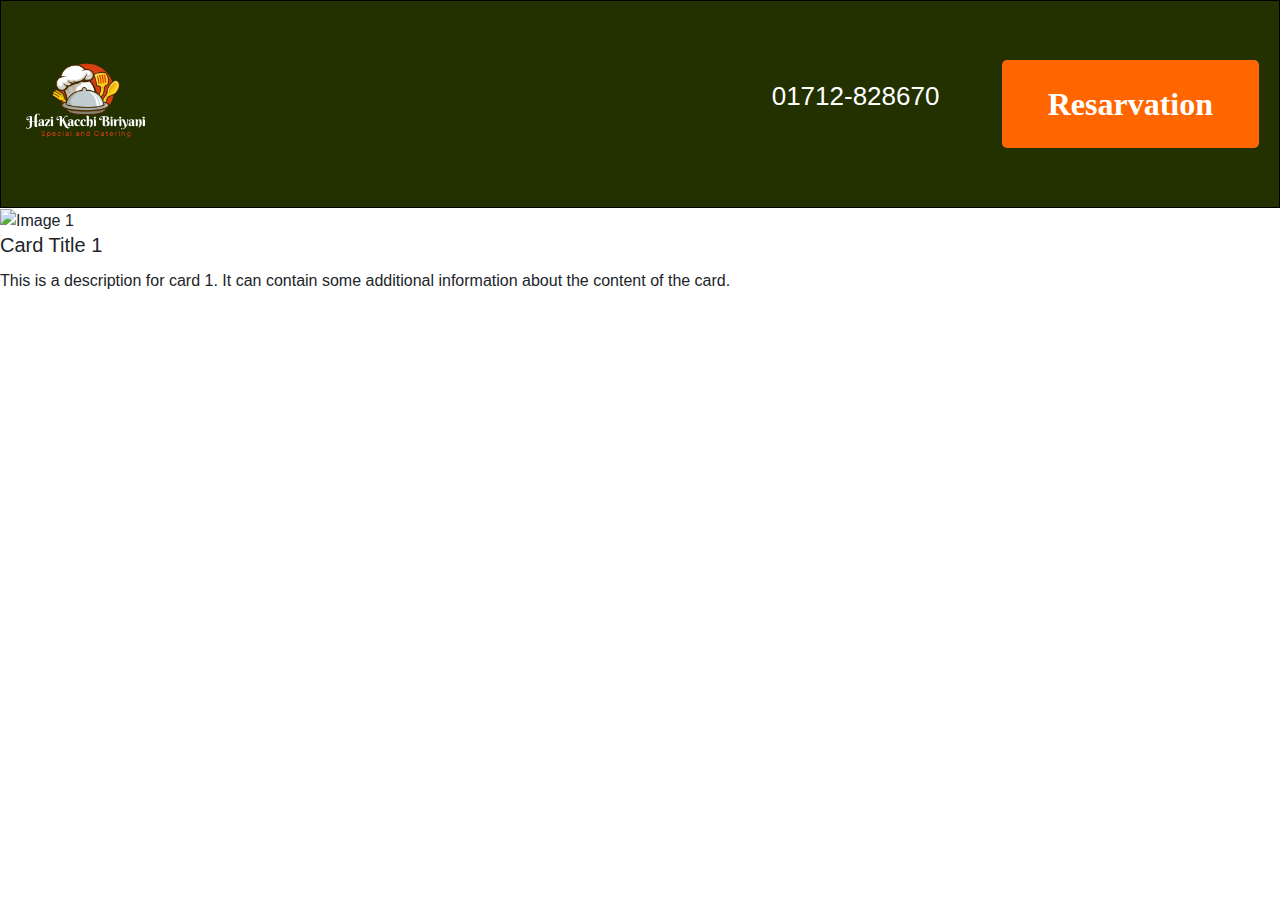
==== index.html @ b4b60cbc "1st push" ====
<!DOCTYPE html>
<html lang="en">
  <head>
    <meta charset="UTF-8" />
    <meta name="viewport" content="width=device-width, initial-scale=1.0" />
    <title>Hazi Kacchi Biriyani Special and Catering</title>
    <link rel="stylesheet" href="https://stackpath.bootstrapcdn.com/bootstrap/4.5.2/css/bootstrap.min.css">
    <link rel="stylesheet" href="/styles/style.css" />

  </head>
  <body>
    <header>
      <section class="navbar">
        <div class="logo">
          <img src="/image/Master Chef (1).png" height="150px" alt="" />
        </div>
        <div class="navbar-menu">
          <p>01712-828670</p>

          <div class="btn-primary">
            <a href="#">Resarvation</a>
          </div>
        </div>
      </section>
      <section class="main-header">
        <div class="photo-card">
            <img src="#" alt="Image 1">
            <div class="photo-card-body">
                <h5 class="card-title">Card Title 1</h5>
                <p class="card-text">This is a description for card 1. It can contain some additional information about the content of the card.</p>
            </div>
        </div>
      </section>
<!-- Header photo card -->
     
               
           


    </header>
    <main></main>
    <footer></footer>
 
 <!-- Bootstrap JS and dependencies (jQuery, Popper.js) -->
 <script src="https://code.jquery.com/jquery-3.5.1.slim.min.js"></script>
 <script src="https://cdn.jsdelivr.net/npm/@popperjs/core@2.9.3/dist/umd/popper.min.js"></script>
 <script src="https://stackpath.bootstrapcdn.com/bootstrap/4.5.2/js/bootstrap.min.js"></script>
</body>
</html>
---- styles/style.css ----
header{
    width: 100%;
   
    flex-shrink: 0; 
   
}

.navbar{
    display: flex;
    padding: 10px;
    align-items: center;
    justify-content: space-between;
    height: 208px;
    border: 1px solid var(--000000, #000);
    background: var(--233000, #233000);
}
.navbar-menu{
    display: flex;
    padding: 10px;
    align-items: center;
    justify-content: space-between;
}

.navbar-menu p{
    display: flex;
width: 230px;
height: 53px;
flex-direction: column;
justify-content: center;
flex-shrink: 0;
color: var(--FFFFFF, #FFF);


font-size: 26px;
font-style: normal;
font-weight: 400;
line-height: normal;
}

.btn-primary {
    background-color: #ff6600; /* Button background color */
    color: #fff; /* Button text color */
    padding: 20px 46px;
    text-decoration: none; /* Remove underline from the link */
    border-radius: 5px; /* Optional: Add rounded corners to the button */
}

.btn-primary a{
    color: var(--FFFFFF, #FFF);
font-feature-settings: 'clig' off, 'liga' off;

/* Heading 5 */
font-family: Rufina;
font-size: 32px;
font-style: normal;
font-weight: 700;
line-height: 48px; /* 150% */
text-decoration: none;
}
.btn-primary a:hover {
    background-color: #cc5500;

.main-header{
    border: 1px solid var(--000000, #000);
    background: var(--233000, #344600);
    height:2554px;
    width: 100%;
}

.main-header{

}

.photo-card{

}

.photo-card-body{
    
}
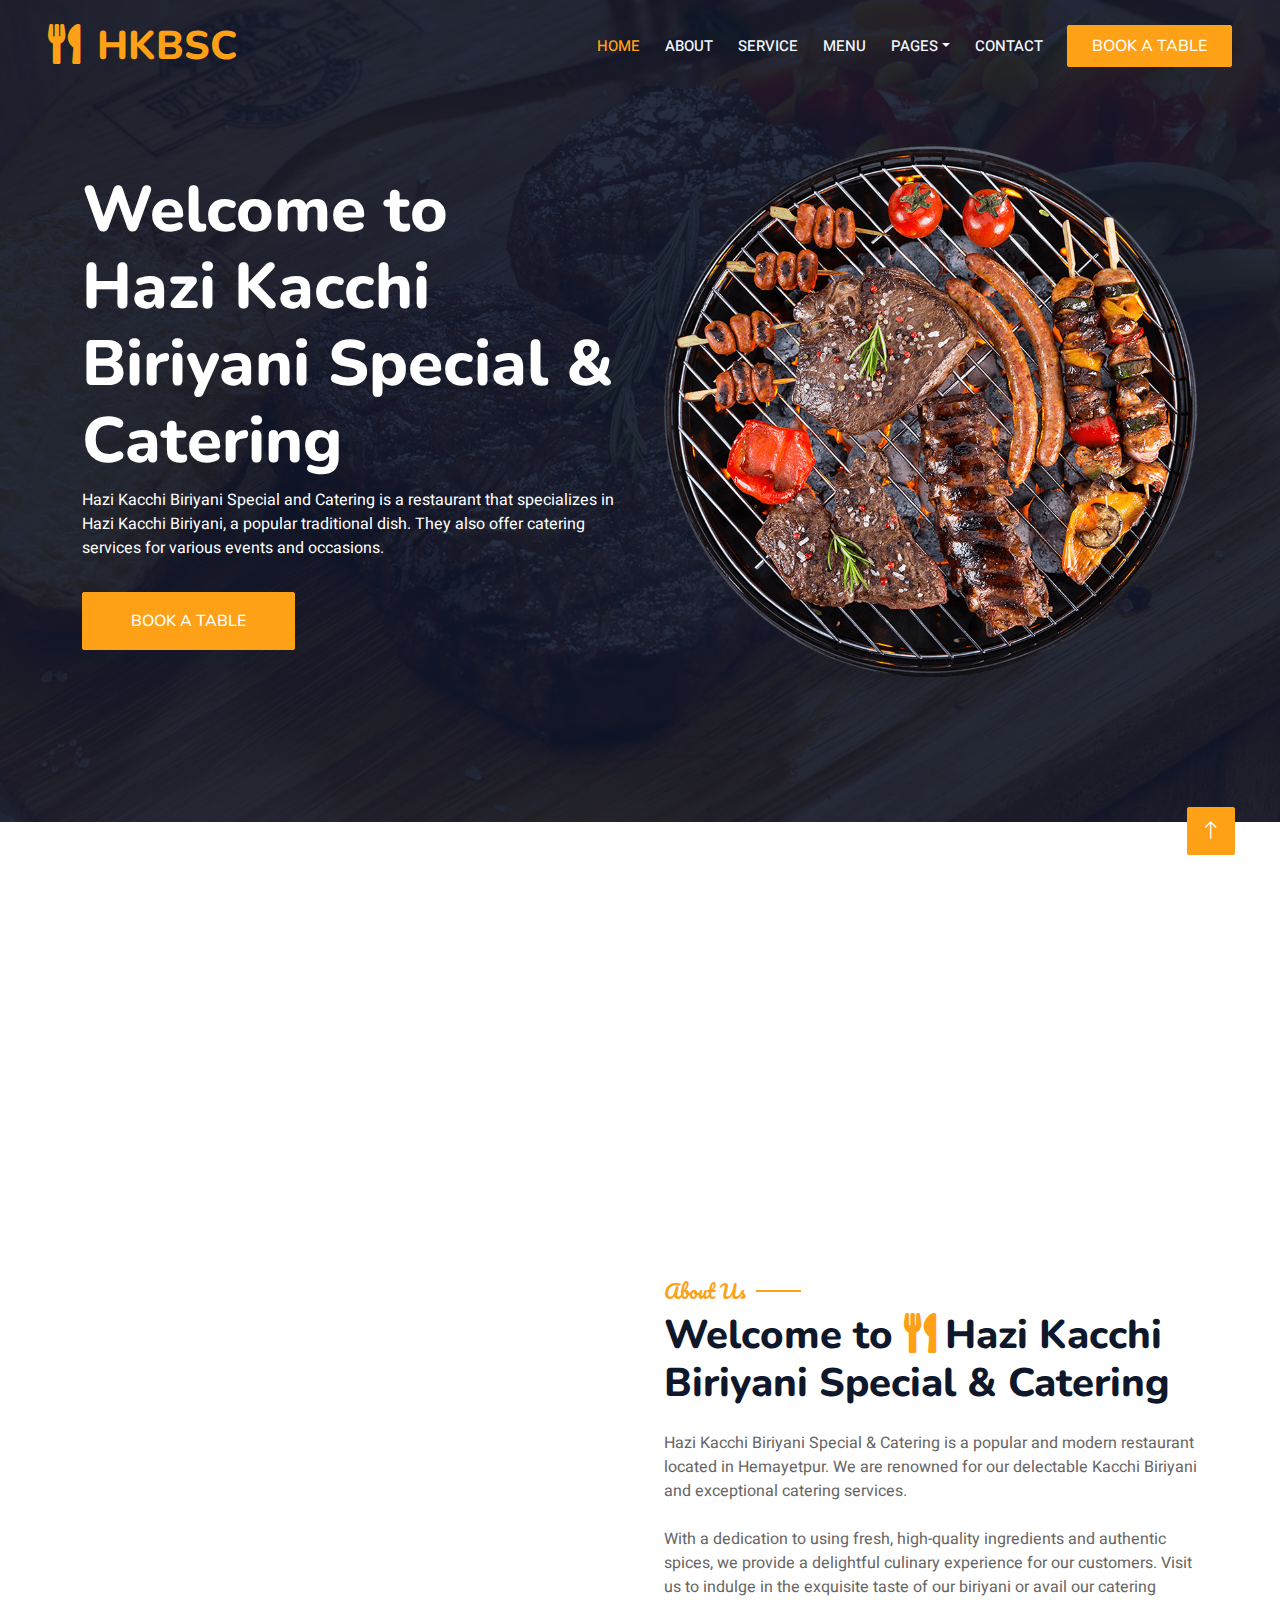
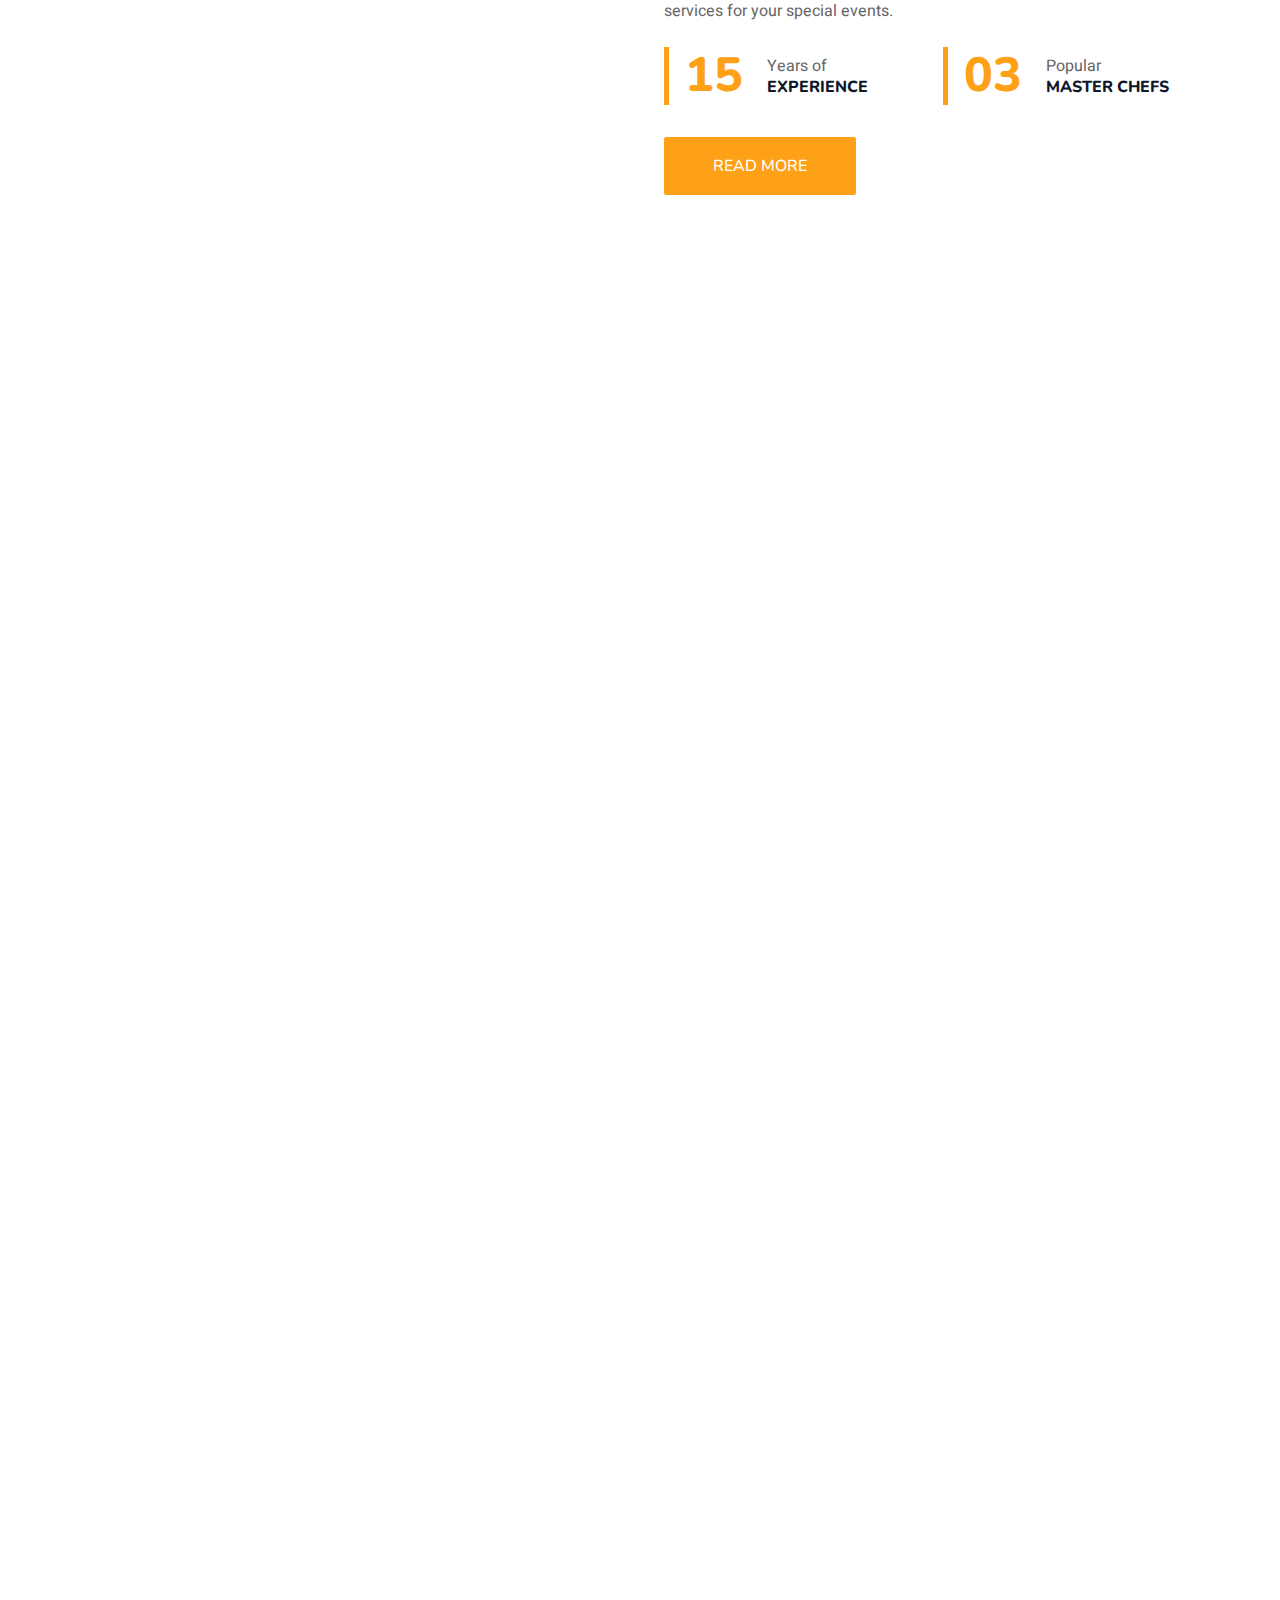
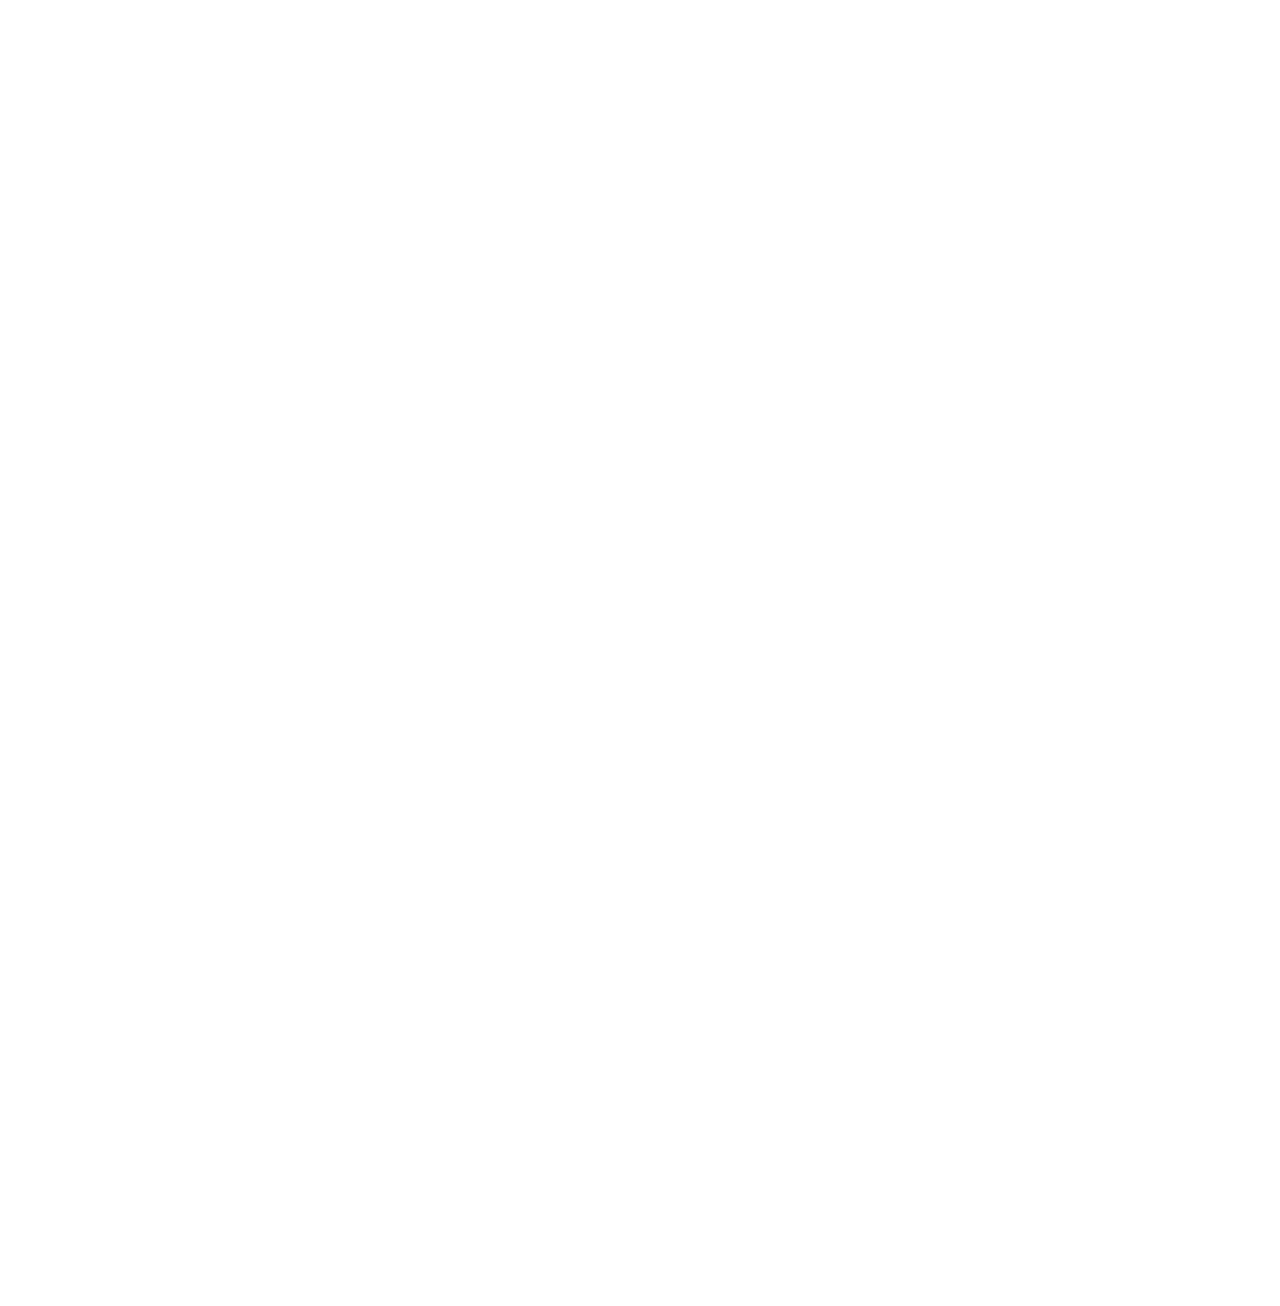
==== commit 3bac0a3a: "allchange" ====
--- a/index.html
+++ b/index.html
@@ -1,49 +1,631 @@
 <!DOCTYPE html>
 <html lang="en">
-  <head>
-    <meta charset="UTF-8" />
-    <meta name="viewport" content="width=device-width, initial-scale=1.0" />
-    <title>Hazi Kacchi Biriyani Special and Catering</title>
-    <link rel="stylesheet" href="https://stackpath.bootstrapcdn.com/bootstrap/4.5.2/css/bootstrap.min.css">
-    <link rel="stylesheet" href="/styles/style.css" />
-
-  </head>
-  <body>
-    <header>
-      <section class="navbar">
-        <div class="logo">
-          <img src="/image/Master Chef (1).png" height="150px" alt="" />
-        </div>
-        <div class="navbar-menu">
-          <p>01712-828670</p>
-
-          <div class="btn-primary">
-            <a href="#">Resarvation</a>
-          </div>
-        </div>
-      </section>
-      <section class="main-header">
-        <div class="photo-card">
-            <img src="#" alt="Image 1">
-            <div class="photo-card-body">
-                <h5 class="card-title">Card Title 1</h5>
-                <p class="card-text">This is a description for card 1. It can contain some additional information about the content of the card.</p>
-            </div>
-        </div>
-      </section>
-<!-- Header photo card -->
-     
-               
-           
-
-
-    </header>
-    <main></main>
-    <footer></footer>
- 
- <!-- Bootstrap JS and dependencies (jQuery, Popper.js) -->
- <script src="https://code.jquery.com/jquery-3.5.1.slim.min.js"></script>
- <script src="https://cdn.jsdelivr.net/npm/@popperjs/core@2.9.3/dist/umd/popper.min.js"></script>
- <script src="https://stackpath.bootstrapcdn.com/bootstrap/4.5.2/js/bootstrap.min.js"></script>
+
+<head>
+    <meta charset="utf-8">
+    <title>Hazi Kacchi Biriyani Special & Catering</title>
+    <meta content="width=device-width, initial-scale=1.0" name="viewport">
+    <meta content="" name="keywords">
+    <meta content="" name="description">
+
+    <!-- Favicon -->
+    <link href="/image/Master Chef.png" rel="icon">
+
+    <!-- Google Web Fonts -->
+    <link rel="preconnect" href="https://fonts.googleapis.com">
+    <link rel="preconnect" href="https://fonts.gstatic.com" crossorigin>
+    <link href="https://fonts.googleapis.com/css2?family=Heebo:wght@400;500;600&family=Nunito:wght@600;700;800&family=Pacifico&display=swap" rel="stylesheet">
+
+    <!-- Icon Font Stylesheet -->
+    <link href="https://cdnjs.cloudflare.com/ajax/libs/font-awesome/5.10.0/css/all.min.css" rel="stylesheet">
+    <link href="https://cdn.jsdelivr.net/npm/bootstrap-icons@1.4.1/font/bootstrap-icons.css" rel="stylesheet">
+
+    <!-- Libraries Stylesheet -->
+    <link href="lib/animate/animate.min.css" rel="stylesheet">
+    <link href="lib/owlcarousel/assets/owl.carousel.min.css" rel="stylesheet">
+    <link href="lib/tempusdominus/css/tempusdominus-bootstrap-4.min.css" rel="stylesheet" />
+
+    <!-- Customized Bootstrap Stylesheet -->
+    <link href="css/bootstrap.min.css" rel="stylesheet">
+
+    <!-- Template Stylesheet -->
+    <link href="css/style.css" rel="stylesheet">
+</head>
+
+<body>
+    <div class="container-xxl bg-white p-0">
+        <!-- Spinner Start -->
+        <div id="spinner" class="show bg-white position-fixed translate-middle w-100 vh-100 top-50 start-50 d-flex align-items-center justify-content-center">
+            <div class="spinner-border text-primary" style="width: 3rem; height: 3rem;" role="status">
+                <span class="sr-only">Loading...</span>
+            </div>
+        </div>
+        <!-- Spinner End -->
+
+
+        <!-- Navbar & Hero Start -->
+        <div class="container-xxl position-relative p-0">
+            <nav class="navbar navbar-expand-lg navbar-dark bg-dark px-4 px-lg-5 py-3 py-lg-0">
+                <a href="" class="navbar-brand p-0">
+                    <h1 class="text-primary m-0"><i class="fa fa-utensils me-3"></i>HKBSC</h1>
+                    <!-- <img src="img/logo.png" alt="Logo"> -->
+                </a>
+                <button class="navbar-toggler" type="button" data-bs-toggle="collapse" data-bs-target="#navbarCollapse">
+                    <span class="fa fa-bars"></span>
+                </button>
+                <div class="collapse navbar-collapse" id="navbarCollapse">
+                    <div class="navbar-nav ms-auto py-0 pe-4">
+                        <a href="index.html" class="nav-item nav-link active">Home</a>
+                        <a href="about.html" class="nav-item nav-link">About</a>
+                        <a href="service.html" class="nav-item nav-link">Service</a>
+                        <a href="menu.html" class="nav-item nav-link">Menu</a>
+                        <div class="nav-item dropdown">
+                            <a href="#" class="nav-link dropdown-toggle" data-bs-toggle="dropdown">Pages</a>
+                            <div class="dropdown-menu m-0">
+                                <a href="booking.html" class="dropdown-item">Booking</a>
+                                <a href="team.html" class="dropdown-item">Our Team</a>
+                                <a href="testimonial.html" class="dropdown-item">Testimonial</a>
+                            </div>
+                        </div>
+                        <a href="contact.html" class="nav-item nav-link">Contact</a>
+                    </div>
+                    <a href="" class="btn btn-primary py-2 px-4">Book A Table</a>
+                </div>
+            </nav>
+
+            <div class="container-xxl py-5 bg-dark hero-header mb-5">
+                <div class="container my-5 py-5">
+                    <div class="row align-items-center g-5">
+                        <div class="col-lg-6 text-center text-lg-start">
+                            <h1 class="display-3 text-white animated slideInLeft">Welcome to<br>Hazi Kacchi Biriyani Special & Catering</h1>
+                            <p class="text-white animated slideInLeft mb-4 pb-2">Hazi Kacchi Biriyani Special and Catering is a restaurant that specializes in Hazi Kacchi Biriyani, a popular traditional dish. They also offer catering services for various events and occasions.</p>
+                            <a href="" class="btn btn-primary py-sm-3 px-sm-5 me-3 animated slideInLeft">Book A Table</a>
+                        </div>
+                        <div class="col-lg-6 text-center text-lg-end overflow-hidden">
+                            <img class="img-fluid" src="img/hero.png" alt="">
+                        </div>
+                    </div>
+                </div>
+            </div>
+        </div>
+        <!-- Navbar & Hero End -->
+
+
+        <!-- Service Start -->
+        <div class="container-xxl py-5">
+            <div class="container">
+                <div class="row g-4">
+                    <div class="col-lg-3 col-sm-6 wow fadeInUp" data-wow-delay="0.1s">
+                        <div class="service-item rounded pt-3">
+                            <div class="p-4">
+                                <i class="fa fa-3x fa-user-tie text-primary mb-4"></i>
+                                <h5>Master Chefs</h5>
+                                <p>Diam elitr kasd sed at elitr sed ipsum justo dolor sed clita amet diam</p>
+                            </div>
+                        </div>
+                    </div>
+                    <div class="col-lg-3 col-sm-6 wow fadeInUp" data-wow-delay="0.3s">
+                        <div class="service-item rounded pt-3">
+                            <div class="p-4">
+                                <i class="fa fa-3x fa-utensils text-primary mb-4"></i>
+                                <h5>Quality Food</h5>
+                                <p>Diam elitr kasd sed at elitr sed ipsum justo dolor sed clita amet diam</p>
+                            </div>
+                        </div>
+                    </div>
+                    <div class="col-lg-3 col-sm-6 wow fadeInUp" data-wow-delay="0.5s">
+                        <div class="service-item rounded pt-3">
+                            <div class="p-4">
+                                <i class="fa fa-3x fa-cart-plus text-primary mb-4"></i>
+                                <h5>Online Order</h5>
+                                <p>Diam elitr kasd sed at elitr sed ipsum justo dolor sed clita amet diam</p>
+                            </div>
+                        </div>
+                    </div>
+                    <div class="col-lg-3 col-sm-6 wow fadeInUp" data-wow-delay="0.7s">
+                        <div class="service-item rounded pt-3">
+                            <div class="p-4">
+                                <i class="fa fa-3x fa-headset text-primary mb-4"></i>
+                                <h5>24/7 Service</h5>
+                                <p>Diam elitr kasd sed at elitr sed ipsum justo dolor sed clita amet diam</p>
+                            </div>
+                        </div>
+                    </div>
+                </div>
+            </div>
+        </div>
+        <!-- Service End -->
+
+
+        <!-- About Start -->
+        <div class="container-xxl py-5">
+            <div class="container">
+                <div class="row g-5 align-items-center">
+                    <div class="col-lg-6">
+                        <div class="row g-3">
+                            <div class="col-6 text-start">
+                                <img class="img-fluid rounded w-100 wow zoomIn" data-wow-delay="0.1s" src="img/about-1.jpg">
+                            </div>
+                            <div class="col-6 text-start">
+                                <img class="img-fluid rounded w-75 wow zoomIn" data-wow-delay="0.3s" src="img/about-2.jpg" style="margin-top: 25%;">
+                            </div>
+                            <div class="col-6 text-end">
+                                <img class="img-fluid rounded w-75 wow zoomIn" data-wow-delay="0.5s" src="img/about-3.jpg">
+                            </div>
+                            <div class="col-6 text-end">
+                                <img class="img-fluid rounded w-100 wow zoomIn" data-wow-delay="0.7s" src="img/about-4.jpg">
+                            </div>
+                        </div>
+                    </div>
+                    <div class="col-lg-6">
+                        <h5 class="section-title ff-secondary text-start text-primary fw-normal">About Us</h5>
+                        <h1 class="mb-4">Welcome to <i class="fa fa-utensils text-primary me-2"></i>Hazi Kacchi Biriyani Special & Catering</h1>
+                        <p class="mb-4">Hazi Kacchi Biriyani Special & Catering is a popular and modern restaurant located in Hemayetpur. We are renowned for our delectable Kacchi Biriyani and exceptional catering services. </p>
+                        <p class="mb-4">With a dedication to using fresh, high-quality ingredients and authentic spices, we provide a delightful culinary experience for our customers. Visit us to indulge in the exquisite taste of our biriyani or avail our catering services for your special events.</p>
+                        <div class="row g-4 mb-4">
+                            <div class="col-sm-6">
+                                <div class="d-flex align-items-center border-start border-5 border-primary px-3">
+                                    <h1 class="flex-shrink-0 display-5 text-primary mb-0" data-toggle="counter-up">15</h1>
+                                    <div class="ps-4">
+                                        <p class="mb-0">Years of</p>
+                                        <h6 class="text-uppercase mb-0">Experience</h6>
+                                    </div>
+                                </div>
+                            </div>
+                            <div class="col-sm-6">
+                                <div class="d-flex align-items-center border-start border-5 border-primary px-3">
+                                    <h1 class="flex-shrink-0 display-5 text-primary mb-0" data-toggle="counter-up">03</h1>
+                                    <div class="ps-4">
+                                        <p class="mb-0">Popular</p>
+                                        <h6 class="text-uppercase mb-0">Master Chefs</h6>
+                                    </div>
+                                </div>
+                            </div>
+                        </div>
+                        <a class="btn btn-primary py-3 px-5 mt-2" href="">Read More</a>
+                    </div>
+                </div>
+            </div>
+        </div>
+        <!-- About End -->
+
+
+        <!-- Menu Start -->
+        <div class="container-xxl py-5">
+            <div class="container">
+                <div class="text-center wow fadeInUp" data-wow-delay="0.1s">
+                    <h5 class="section-title ff-secondary text-center text-primary fw-normal">Food Menu</h5>
+                    <h1 class="mb-5">Most Popular Items</h1>
+                </div>
+                <div class="tab-class text-center wow fadeInUp" data-wow-delay="0.1s">
+                    <ul class="nav nav-pills d-inline-flex justify-content-center border-bottom mb-5">
+                        <li class="nav-item">
+                            <a class="d-flex align-items-center text-start mx-3 ms-0 pb-3 active" data-bs-toggle="pill" href="#tab-1">
+                                <i class="fa fa-coffee fa-2x text-primary"></i>
+                                <div class="ps-3">
+                                    <small class="text-body">Specia</small>
+                                    <h6 class="mt-n1 mb-0">Rice Item</h6>
+                                </div>
+                            </a>
+                        </li>
+                        <li class="nav-item">
+                            <a class="d-flex align-items-center text-start mx-3 pb-3" data-bs-toggle="pill" href="#tab-2">
+                                <i class="fa fa-hamburger fa-2x text-primary"></i>
+                                <div class="ps-3">
+                                    <small class="text-body">Special</small>
+                                    <h6 class="mt-n1 mb-0">Beverage</h6>
+                                </div>
+                            </a>
+                        </li>
+                        <li class="nav-item">
+                            <a class="d-flex align-items-center text-start mx-3 me-0 pb-3" data-bs-toggle="pill" href="#tab-3">
+                                <i class="fa fa-utensils fa-2x text-primary"></i>
+                                <div class="ps-3">
+                                    <small class="text-body">Lovely</small>
+                                    <h6 class="mt-n1 mb-0">Dinner</h6>
+                                </div>
+                            </a>
+                        </li>
+                    </ul>
+                    <div class="tab-content">
+                        <div id="tab-1" class="tab-pane fade show p-0 active">
+                            <div class="row g-4">
+                                <div class="col-lg-6">
+                                    <div class="d-flex align-items-center">
+                                        <img class="flex-shrink-0 img-fluid rounded" src="img/menu-1.jpg" alt="" style="width: 80px;">
+                                        <div class="w-100 d-flex flex-column text-start ps-4">
+                                            <h5 class="d-flex justify-content-between border-bottom pb-2">
+                                                <span>Mutton Kacchi</span>
+                                                <span class="text-primary">190 tk</span>
+                                            </h5>
+                                            <small class="fst-italic">Served with 1 pc mutton</small>
+                                        </div>
+                                    </div>
+                                </div>
+                                <div class="col-lg-6">
+                                    <div class="d-flex align-items-center">
+                                        <img class="flex-shrink-0 img-fluid rounded" src="img/menu-2.jpg" alt="" style="width: 80px;">
+                                        <div class="w-100 d-flex flex-column text-start ps-4">
+                                            <h5 class="d-flex justify-content-between border-bottom pb-2">
+                                                <span>Beef Tehari</span>
+                                                <span class="text-primary">220 tk</span>
+                                            </h5>
+                                            <small class="fst-italic">Prepared with mustard oil</small>
+                                        </div>
+                                    </div>
+                                </div>
+                                <div class="col-lg-6">
+                                    <div class="d-flex align-items-center">
+                                        <img class="flex-shrink-0 img-fluid rounded" src="img/menu-3.jpg" alt="" style="width: 80px;">
+                                        <div class="w-100 d-flex flex-column text-start ps-4">
+                                            <h5 class="d-flex justify-content-between border-bottom pb-2">
+                                                <span>Beef Kacchi</span>
+                                                <span class="text-primary"> 170 tk</span>
+                                            </h5>
+                                            <small class="fst-italic">Served with egg & salad</small>
+                                        </div>
+                                    </div>
+                                </div>
+                                <div class="col-lg-6">
+                                    <div class="d-flex align-items-center">
+                                        <img class="flex-shrink-0 img-fluid rounded" src="img/menu-4.jpg" alt="" style="width: 80px;">
+                                        <div class="w-100 d-flex flex-column text-start ps-4">
+                                            <h5 class="d-flex justify-content-between border-bottom pb-2">
+                                                <span>Morog Polao</span>
+                                                <span class="text-primary">170 tk</span>
+                                            </h5>
+                                            <small class="fst-italic">1:1 served with an egg</small>
+                                        </div>
+                                    </div>
+                                </div>
+                                
+                               
+                                
+                            </div>
+                        </div>
+                        <div id="tab-2" class="tab-pane fade show p-0">
+                            <div class="row g-4">
+                                <div class="col-lg-6">
+                                    <div class="d-flex align-items-center">
+                                        <img class="flex-shrink-0 img-fluid rounded" src="img/menu-1.jpg" alt="" style="width: 80px;">
+                                        <div class="w-100 d-flex flex-column text-start ps-4">
+                                            <h5 class="d-flex justify-content-between border-bottom pb-2">
+                                                <span>Shahi Pesta Badam Juice</span>
+                                                <span class="text-primary">280 tk</span>
+                                            </h5>
+                                            <small class="fst-italic">Quench your thirst in a healthy way.Per Liter 280tk</small>
+                                        </div>
+                                    </div>
+                                </div>
+                               
+                               
+                                <div class="col-lg-6">
+                                    <div class="d-flex align-items-center">
+                                        <img class="flex-shrink-0 img-fluid rounded" src="img/menu-8.jpg" alt="" style="width: 80px;">
+                                        <div class="w-100 d-flex flex-column text-start ps-4">
+                                            <h5 class="d-flex justify-content-between border-bottom pb-2">
+                                                <span>Shahi Labang</span>
+                                                <span class="text-primary">199 tk</span>
+                                            </h5>
+                                            <small class="fst-italic">Testy Shahi Labang per liter 199tk </small>
+                                        </div>
+                                    </div>
+                                </div>
+                            </div>
+                        </div>
+                        <div id="tab-3" class="tab-pane fade show p-0">
+                            <div class="row g-4">
+                                <div class="col-lg-6">
+                                    <div class="d-flex align-items-center">
+                                        <img class="flex-shrink-0 img-fluid rounded" src="img/menu-1.jpg" alt="" style="width: 80px;">
+                                        <div class="w-100 d-flex flex-column text-start ps-4">
+                                            <h5 class="d-flex justify-content-between border-bottom pb-2">
+                                                <span>Chicken Burger</span>
+                                                <span class="text-primary">$115</span>
+                                            </h5>
+                                            <small class="fst-italic">comming soon</small>
+                                        </div>
+                                    </div>
+                                </div>
+                               
+                                <div class="col-lg-6">
+                                    <div class="d-flex align-items-center">
+                                        <img class="flex-shrink-0 img-fluid rounded" src="img/menu-8.jpg" alt="" style="width: 80px;">
+                                        <div class="w-100 d-flex flex-column text-start ps-4">
+                                            <h5 class="d-flex justify-content-between border-bottom pb-2">
+                                                <span>Chicken Burger</span>
+                                                <span class="text-primary">$115</span>
+                                            </h5>
+                                            <small class="fst-italic">comming soon</small>
+                                        </div>
+                                    </div>
+                                </div>
+                            </div>
+                        </div>
+                    </div>
+                </div>
+            </div>
+        </div>
+        <!-- Menu End -->
+
+
+        <!-- Reservation Start -->
+        <div class="container-xxl py-5 px-0 wow fadeInUp" data-wow-delay="0.1s">
+            <div class="row g-0">
+                <div class="col-md-6">
+                    <div class="video">
+                        <button type="button" class="btn-play" data-bs-toggle="modal" data-src="#" data-bs-target="#videoModal">
+                            <span></span>
+                        </button>
+                    </div>
+                </div>
+                <div class="col-md-6 bg-dark d-flex align-items-center">
+                    <div class="p-5 wow fadeInUp" data-wow-delay="0.2s">
+                        <h5 class="section-title ff-secondary text-start text-primary fw-normal">Reservation</h5>
+                        <h1 class="text-white mb-4">Book A Table Online</h1>
+                        <form>
+                            <div class="row g-3">
+                                <div class="col-md-6">
+                                    <div class="form-floating">
+                                        <input type="text" class="form-control" id="name" placeholder="Your Name">
+                                        <label for="name">Your Name</label>
+                                    </div>
+                                </div>
+                                <div class="col-md-6">
+                                    <div class="form-floating">
+                                        <input type="email" class="form-control" id="email" placeholder="Your Email">
+                                        <label for="email">Your Email</label>
+                                    </div>
+                                </div>
+                                <div class="col-md-6">
+                                    <div class="form-floating date" id="date3" data-target-input="nearest">
+                                        <input type="text" class="form-control datetimepicker-input" id="datetime" placeholder="Date & Time" data-target="#date3" data-toggle="datetimepicker" />
+                                        <label for="datetime">Date & Time</label>
+                                    </div>
+                                </div>
+                                <div class="col-md-6">
+                                    <div class="form-floating">
+                                        <select class="form-select" id="select1">
+                                          <option value="1">People 1</option>
+                                          <option value="2">People 2</option>
+                                          <option value="3">People 3</option>
+                                        </select>
+                                        <label for="select1">No Of People</label>
+                                      </div>
+                                </div>
+                                <div class="col-12">
+                                    <div class="form-floating">
+                                        <textarea class="form-control" placeholder="Special Request" id="message" style="height: 100px"></textarea>
+                                        <label for="message">Special Request</label>
+                                    </div>
+                                </div>
+                                <div class="col-12">
+                                    <button class="btn btn-primary w-100 py-3" type="submit">Book Now</button>
+                                </div>
+                            </div>
+                        </form>
+                    </div>
+                </div>
+            </div>
+        </div>
+
+        <div class="modal fade" id="videoModal" tabindex="-1" aria-labelledby="exampleModalLabel" aria-hidden="true">
+            <div class="modal-dialog">
+                <div class="modal-content rounded-0">
+                    <div class="modal-header">
+                        <h5 class="modal-title" id="exampleModalLabel">Youtube Video</h5>
+                        <button type="button" class="btn-close" data-bs-dismiss="modal" aria-label="Close"></button>
+                    </div>
+                    <div class="modal-body">
+                        <!-- 16:9 aspect ratio -->
+                        <div class="ratio ratio-16x9">
+                            <iframe class="embed-responsive-item" src="#" id="video" allowfullscreen allowscriptaccess="always"
+                                allow="autoplay"></iframe>
+                        </div>
+                    </div>
+                </div>
+            </div>
+        </div>
+        <!-- Reservation Start -->
+
+
+        <!-- Team Start -->
+        <div class="container-xxl pt-5 pb-3">
+            <div class="container">
+                <div class="text-center wow fadeInUp" data-wow-delay="0.1s">
+                    <h5 class="section-title ff-secondary text-center text-primary fw-normal">Team Members</h5>
+                    <h1 class="mb-5">Our Important Members</h1>
+                </div>
+                <div class="row g-4">
+                    <div class="col-lg-3 col-md-6 wow fadeInUp" data-wow-delay="0.1s">
+                        <div class="team-item text-center rounded overflow-hidden">
+                            <div class="rounded-circle overflow-hidden m-4">
+                                <img class="img-fluid" src="img/team-1.jpg" alt="">
+                            </div>
+                            <h5 class="mb-0">Kamal Hossain</h5>
+                            <small>Owner</small>
+                            <div class="d-flex justify-content-center mt-3">
+                                <a class="btn btn-square btn-primary mx-1" href="https://www.facebook.com/profile.php?id=100014954704335&mibextid=LQQJ4d"><i class="fab fa-facebook-f"></i></a>
+                                <a class="btn btn-square btn-primary mx-1" href=""><i class="fab fa-twitter"></i></a>
+                                <a class="btn btn-square btn-primary mx-1" href=""><i class="fab fa-instagram"></i></a>
+                            </div>
+                        </div>
+                    </div>
+                    <div class="col-lg-3 col-md-6 wow fadeInUp" data-wow-delay="0.3s">
+                        <div class="team-item text-center rounded overflow-hidden">
+                            <div class="rounded-circle overflow-hidden m-4">
+                                <img class="img-fluid" src="/img/showrov.jpg" alt="">
+                            </div>
+                            <h5 class="mb-0">Showrov Khan</h5>
+                            <small>Admin</small>
+                            <div class="d-flex justify-content-center mt-3">
+                                <a class="btn btn-square btn-primary mx-1" href="https://www.facebook.com/showrov.khan.5815"><i class="fab fa-facebook-f"></i></a>
+                                <a class="btn btn-square btn-primary mx-1" href=""><i class="fab fa-twitter"></i></a>
+                                <a class="btn btn-square btn-primary mx-1" href=""><i class="fab fa-instagram"></i></a>
+                            </div>
+                        </div>
+                    </div>
+                    <div class="col-lg-3 col-md-6 wow fadeInUp" data-wow-delay="0.3s">
+                        <div class="team-item text-center rounded overflow-hidden">
+                            <div class="rounded-circle overflow-hidden m-4">
+                                <img class="img-fluid" src="/img/naimur.png" alt="">
+                            </div>
+                            <h5 class="mb-0">Naimur Rahman</h5>
+                            <small>Web-Developer & Designer</small>
+                            <div class="d-flex justify-content-center mt-3">
+                                <a class="btn btn-square btn-primary mx-1" href="https://www.facebook.com/naimur582/"><i class="fab fa-facebook-f"></i></a>
+                                <a class="btn btn-square btn-primary mx-1" href="https://twitter.com/nreprime"><i class="fab fa-twitter"></i></a>
+                                <a class="btn btn-square btn-primary mx-1" href="https://www.instagram.com/developer_naimur_rahman/?fbclid=IwAR0H49Y-PxycKsQr4ZwjGiOz7uF-OLAavEt5so4NeW9mOhT1NWm3GxkmGmc"><i class="fab fa-instagram"></i></a>
+                            </div>
+                        </div>
+                    </div>
+                </div>
+            </div>
+        </div>
+        <!-- Team End -->
+
+
+        <!-- Testimonial Start -->
+        <div class="container-xxl py-5 wow fadeInUp" data-wow-delay="0.1s">
+            <div class="container">
+                <div class="text-center">
+                    <h5 class="section-title ff-secondary text-center text-primary fw-normal">Testimonial</h5>
+                    <h1 class="mb-5">Our Clients Say!!!</h1>
+                </div>
+                <div class="owl-carousel testimonial-carousel">
+                    <div class="testimonial-item bg-transparent border rounded p-4">
+                        <i class="fa fa-quote-left fa-2x text-primary mb-3"></i>
+                        <p>Dolor et eos labore, stet justo sed est sed. Diam sed sed dolor stet amet eirmod eos labore diam</p>
+                        <div class="d-flex align-items-center">
+                            <img class="img-fluid flex-shrink-0 rounded-circle" src="img/testimonial-1.jpg" style="width: 50px; height: 50px;">
+                            <div class="ps-3">
+                                <h5 class="mb-1">Naimur Rahman Emon</h5>
+                                <small>Profession</small>
+                            </div>
+                        </div>
+                    </div>
+                    <div class="testimonial-item bg-transparent border rounded p-4">
+                        <i class="fa fa-quote-left fa-2x text-primary mb-3"></i>
+                        <p>Dolor et eos labore, stet justo sed est sed. Diam sed sed dolor stet amet eirmod eos labore diam</p>
+                        <div class="d-flex align-items-center">
+                            <img class="img-fluid flex-shrink-0 rounded-circle" src="img/testimonial-2.jpg" style="width: 50px; height: 50px;">
+                            <div class="ps-3">
+                                <h5 class="mb-1">Client Name</h5>
+                                <small>Profession</small>
+                            </div>
+                        </div>
+                    </div>
+                    <div class="testimonial-item bg-transparent border rounded p-4">
+                        <i class="fa fa-quote-left fa-2x text-primary mb-3"></i>
+                        <p>Dolor et eos labore, stet justo sed est sed. Diam sed sed dolor stet amet eirmod eos labore diam</p>
+                        <div class="d-flex align-items-center">
+                            <img class="img-fluid flex-shrink-0 rounded-circle" src="img/testimonial-3.jpg" style="width: 50px; height: 50px;">
+                            <div class="ps-3">
+                                <h5 class="mb-1">Client Name</h5>
+                                <small>Profession</small>
+                            </div>
+                        </div>
+                    </div>
+                    <div class="testimonial-item bg-transparent border rounded p-4">
+                        <i class="fa fa-quote-left fa-2x text-primary mb-3"></i>
+                        <p>Dolor et eos labore, stet justo sed est sed. Diam sed sed dolor stet amet eirmod eos labore diam</p>
+                        <div class="d-flex align-items-center">
+                            <img class="img-fluid flex-shrink-0 rounded-circle" src="img/testimonial-4.jpg" style="width: 50px; height: 50px;">
+                            <div class="ps-3">
+                                <h5 class="mb-1">Client Name</h5>
+                                <small>Profession</small>
+                            </div>
+                        </div>
+                    </div>
+                </div>
+            </div>
+        </div>
+        <!-- Testimonial End -->
+        
+
+        <!-- Footer Start -->
+        <div class="container-fluid bg-dark text-light footer pt-5 mt-5 wow fadeIn" data-wow-delay="0.1s">
+            <div class="container py-5">
+                <div class="row g-5">
+                    <div class="col-lg-3 col-md-6">
+                        <h4 class="section-title ff-secondary text-start text-primary fw-normal mb-4">Company</h4>
+                        <a class="btn btn-link" href="">About Us</a>
+                        <a class="btn btn-link" href="">Contact Us</a>
+                        <a class="btn btn-link" href="">Reservation</a>
+                        <a class="btn btn-link" href="">Privacy Policy</a>
+                        <a class="btn btn-link" href="">Terms & Condition</a>
+                    </div>
+                    <div class="col-lg-3 col-md-6">
+                        <h4 class="section-title ff-secondary text-start text-primary fw-normal mb-4">Contact</h4>
+                        <p class="mb-2"><i class="fa fa-map-marker-alt me-3"></i>123 Street, New York, USA</p>
+                        <p class="mb-2"><i class="fa fa-phone-alt me-3"></i>+012 345 67890</p>
+                        <p class="mb-2"><i class="fa fa-envelope me-3"></i>info@example.com</p>
+                        <div class="d-flex pt-2">
+                            <a class="btn btn-outline-light btn-social" href=""><i class="fab fa-twitter"></i></a>
+                            <a class="btn btn-outline-light btn-social" href=""><i class="fab fa-facebook-f"></i></a>
+                            <a class="btn btn-outline-light btn-social" href=""><i class="fab fa-youtube"></i></a>
+                            <a class="btn btn-outline-light btn-social" href=""><i class="fab fa-linkedin-in"></i></a>
+                        </div>
+                    </div>
+                    <div class="col-lg-3 col-md-6">
+                        <h4 class="section-title ff-secondary text-start text-primary fw-normal mb-4">Opening</h4>
+                        <h5 class="text-light fw-normal">Monday - Saturday</h5>
+                        <p>09AM - 09PM</p>
+                        <h5 class="text-light fw-normal">Sunday</h5>
+                        <p>10AM - 08PM</p>
+                    </div>
+                    <div class="col-lg-3 col-md-6">
+                        <h4 class="section-title ff-secondary text-start text-primary fw-normal mb-4">Newsletter</h4>
+                        <p>Dolor amet sit justo amet elitr clita ipsum elitr est.</p>
+                        <div class="position-relative mx-auto" style="max-width: 400px;">
+                            <input class="form-control border-primary w-100 py-3 ps-4 pe-5" type="text" placeholder="Your email">
+                            <button type="button" class="btn btn-primary py-2 position-absolute top-0 end-0 mt-2 me-2">SignUp</button>
+                        </div>
+                    </div>
+                </div>
+            </div>
+            <div class="container">
+                <div class="copyright">
+                    <div class="row">
+                        <div class="col-md-6 text-center text-md-start mb-3 mb-md-0">
+                            &copy; <a class="border-bottom" href="#">HKBSC</a>, All Right Reserved. 
+							
+							<!--/*** This template is free as long as you keep the footer author’s credit link/attribution link/backlink. If you'd like to use the template without the footer author’s credit link/attribution link/backlink, you can purchase the Credit Removal License from "https://htmlcodex.com/credit-removal". Thank you for your support. ***/-->
+							Designed By <a class="border-bottom" href="https://www.facebook.com/naimur582/">Naimur Rahman Emon</a>
+                        </div>
+                        <div class="col-md-6 text-center text-md-end">
+                            <div class="footer-menu">
+                                <a href="">Home</a>
+                                <a href="">Cookies</a>
+                                <a href="">Help</a>
+                                <a href="">FQAs</a>
+                            </div>
+                        </div>
+                    </div>
+                </div>
+            </div>
+        </div>
+        <!-- Footer End -->
+
+
+        <!-- Back to Top -->
+        <a href="#" class="btn btn-lg btn-primary btn-lg-square back-to-top"><i class="bi bi-arrow-up"></i></a>
+    </div>
+
+    <!-- JavaScript Libraries -->
+    <script src="https://code.jquery.com/jquery-3.4.1.min.js"></script>
+    <script src="https://cdn.jsdelivr.net/npm/bootstrap@5.0.0/dist/js/bootstrap.bundle.min.js"></script>
+    <script src="lib/wow/wow.min.js"></script>
+    <script src="lib/easing/easing.min.js"></script>
+    <script src="lib/waypoints/waypoints.min.js"></script>
+    <script src="lib/counterup/counterup.min.js"></script>
+    <script src="lib/owlcarousel/owl.carousel.min.js"></script>
+    <script src="lib/tempusdominus/js/moment.min.js"></script>
+    <script src="lib/tempusdominus/js/moment-timezone.min.js"></script>
+    <script src="lib/tempusdominus/js/tempusdominus-bootstrap-4.min.js"></script>
+
+    <!-- Template Javascript -->
+    <script src="js/main.js"></script>
 </body>
-</html>
+
+</html>--- a/css/style.css
+++ b/css/style.css
@@ -0,0 +1,479 @@
+/********** Template CSS **********/
+:root {
+    --primary: #FEA116;
+    --light: #F1F8FF;
+    --dark: #0F172B;
+}
+
+.ff-secondary {
+    font-family: 'Pacifico', cursive;
+}
+
+.fw-medium {
+    font-weight: 600 !important;
+}
+
+.fw-semi-bold {
+    font-weight: 700 !important;
+}
+
+.back-to-top {
+    position: fixed;
+    display: none;
+    right: 45px;
+    bottom: 45px;
+    z-index: 99;
+}
+
+
+/*** Spinner ***/
+#spinner {
+    opacity: 0;
+    visibility: hidden;
+    transition: opacity .5s ease-out, visibility 0s linear .5s;
+    z-index: 99999;
+}
+
+#spinner.show {
+    transition: opacity .5s ease-out, visibility 0s linear 0s;
+    visibility: visible;
+    opacity: 1;
+}
+
+
+/*** Button ***/
+.btn {
+    font-family: 'Nunito', sans-serif;
+    font-weight: 500;
+    text-transform: uppercase;
+    transition: .5s;
+}
+
+.btn.btn-primary,
+.btn.btn-secondary {
+    color: #FFFFFF;
+}
+
+.btn-square {
+    width: 38px;
+    height: 38px;
+}
+
+.btn-sm-square {
+    width: 32px;
+    height: 32px;
+}
+
+.btn-lg-square {
+    width: 48px;
+    height: 48px;
+}
+
+.btn-square,
+.btn-sm-square,
+.btn-lg-square {
+    padding: 0;
+    display: flex;
+    align-items: center;
+    justify-content: center;
+    font-weight: normal;
+    border-radius: 2px;
+}
+
+
+/*** Navbar ***/
+.navbar-dark .navbar-nav .nav-link {
+    position: relative;
+    margin-left: 25px;
+    padding: 35px 0;
+    font-size: 15px;
+    color: var(--light) !important;
+    text-transform: uppercase;
+    font-weight: 500;
+    outline: none;
+    transition: .5s;
+}
+
+.sticky-top.navbar-dark .navbar-nav .nav-link {
+    padding: 20px 0;
+}
+
+.navbar-dark .navbar-nav .nav-link:hover,
+.navbar-dark .navbar-nav .nav-link.active {
+    color: var(--primary) !important;
+}
+
+.navbar-dark .navbar-brand img {
+    max-height: 60px;
+    transition: .5s;
+}
+
+.sticky-top.navbar-dark .navbar-brand img {
+    max-height: 45px;
+}
+
+@media (max-width: 991.98px) {
+    .sticky-top.navbar-dark {
+        position: relative;
+    }
+
+    .navbar-dark .navbar-collapse {
+        margin-top: 15px;
+        border-top: 1px solid rgba(255, 255, 255, .1)
+    }
+
+    .navbar-dark .navbar-nav .nav-link,
+    .sticky-top.navbar-dark .navbar-nav .nav-link {
+        padding: 10px 0;
+        margin-left: 0;
+    }
+
+    .navbar-dark .navbar-brand img {
+        max-height: 45px;
+    }
+}
+
+@media (min-width: 992px) {
+    .navbar-dark {
+        position: absolute;
+        width: 100%;
+        top: 0;
+        left: 0;
+        z-index: 999;
+        background: transparent !important;
+    }
+    
+    .sticky-top.navbar-dark {
+        position: fixed;
+        background: var(--dark) !important;
+    }
+}
+
+
+/*** Hero Header ***/
+.hero-header {
+    background: linear-gradient(rgba(15, 23, 43, .9), rgba(15, 23, 43, .9)), url(../img/bg-hero.jpg);
+    background-position: center center;
+    background-repeat: no-repeat;
+    background-size: cover;
+}
+
+.hero-header img {
+    animation: imgRotate 50s linear infinite;
+}
+
+@keyframes imgRotate { 
+    100% { 
+        transform: rotate(360deg); 
+    } 
+}
+
+.breadcrumb-item + .breadcrumb-item::before {
+    color: rgba(255, 255, 255, .5);
+}
+
+
+/*** Section Title ***/
+.section-title {
+    position: relative;
+    display: inline-block;
+}
+
+.section-title::before {
+    position: absolute;
+    content: "";
+    width: 45px;
+    height: 2px;
+    top: 50%;
+    left: -55px;
+    margin-top: -1px;
+    background: var(--primary);
+}
+
+.section-title::after {
+    position: absolute;
+    content: "";
+    width: 45px;
+    height: 2px;
+    top: 50%;
+    right: -55px;
+    margin-top: -1px;
+    background: var(--primary);
+}
+
+.section-title.text-start::before,
+.section-title.text-end::after {
+    display: none;
+}
+
+
+/*** Service ***/
+.service-item {
+    box-shadow: 0 0 45px rgba(0, 0, 0, .08);
+    transition: .5s;
+}
+
+.service-item:hover {
+    background: var(--primary);
+}
+
+.service-item * {
+    transition: .5s;
+}
+
+.service-item:hover * {
+    color: var(--light) !important;
+}
+
+
+/*** Food Menu ***/
+.nav-pills .nav-item .active {
+    border-bottom: 2px solid var(--primary);
+}
+
+
+/*** Youtube Video ***/
+.video {
+    position: relative;
+    height: 100%;
+    min-height: 500px;
+    background: linear-gradient(rgba(15, 23, 43, .1), rgba(15, 23, 43, .1)), url(../img/video.jpg);
+    background-position: center center;
+    background-repeat: no-repeat;
+    background-size: cover;
+}
+
+.video .btn-play {
+    position: absolute;
+    z-index: 3;
+    top: 50%;
+    left: 50%;
+    transform: translateX(-50%) translateY(-50%);
+    box-sizing: content-box;
+    display: block;
+    width: 32px;
+    height: 44px;
+    border-radius: 50%;
+    border: none;
+    outline: none;
+    padding: 18px 20px 18px 28px;
+}
+
+.video .btn-play:before {
+    content: "";
+    position: absolute;
+    z-index: 0;
+    left: 50%;
+    top: 50%;
+    transform: translateX(-50%) translateY(-50%);
+    display: block;
+    width: 100px;
+    height: 100px;
+    background: var(--primary);
+    border-radius: 50%;
+    animation: pulse-border 1500ms ease-out infinite;
+}
+
+.video .btn-play:after {
+    content: "";
+    position: absolute;
+    z-index: 1;
+    left: 50%;
+    top: 50%;
+    transform: translateX(-50%) translateY(-50%);
+    display: block;
+    width: 100px;
+    height: 100px;
+    background: var(--primary);
+    border-radius: 50%;
+    transition: all 200ms;
+}
+
+.video .btn-play img {
+    position: relative;
+    z-index: 3;
+    max-width: 100%;
+    width: auto;
+    height: auto;
+}
+
+.video .btn-play span {
+    display: block;
+    position: relative;
+    z-index: 3;
+    width: 0;
+    height: 0;
+    border-left: 32px solid var(--dark);
+    border-top: 22px solid transparent;
+    border-bottom: 22px solid transparent;
+}
+
+@keyframes pulse-border {
+    0% {
+        transform: translateX(-50%) translateY(-50%) translateZ(0) scale(1);
+        opacity: 1;
+    }
+
+    100% {
+        transform: translateX(-50%) translateY(-50%) translateZ(0) scale(1.5);
+        opacity: 0;
+    }
+}
+
+#videoModal {
+    z-index: 99999;
+}
+
+#videoModal .modal-dialog {
+    position: relative;
+    max-width: 800px;
+    margin: 60px auto 0 auto;
+}
+
+#videoModal .modal-body {
+    position: relative;
+    padding: 0px;
+}
+
+#videoModal .close {
+    position: absolute;
+    width: 30px;
+    height: 30px;
+    right: 0px;
+    top: -30px;
+    z-index: 999;
+    font-size: 30px;
+    font-weight: normal;
+    color: #FFFFFF;
+    background: #000000;
+    opacity: 1;
+}
+
+
+/*** Team ***/
+.team-item {
+    box-shadow: 0 0 45px rgba(0, 0, 0, .08);
+    height: calc(100% - 38px);
+    transition: .5s;
+}
+
+.team-item img {
+    transition: .5s;
+}
+
+.team-item:hover img {
+    transform: scale(1.1);
+}
+
+.team-item:hover {
+    height: 100%;
+}
+
+.team-item .btn {
+    border-radius: 38px 38px 0 0;
+}
+
+
+/*** Testimonial ***/
+.testimonial-carousel .owl-item .testimonial-item,
+.testimonial-carousel .owl-item.center .testimonial-item * {
+    transition: .5s;
+}
+
+.testimonial-carousel .owl-item.center .testimonial-item {
+    background: var(--primary) !important;
+    border-color: var(--primary) !important;
+}
+
+.testimonial-carousel .owl-item.center .testimonial-item * {
+    color: var(--light) !important;
+}
+
+.testimonial-carousel .owl-dots {
+    margin-top: 24px;
+    display: flex;
+    align-items: flex-end;
+    justify-content: center;
+}
+
+.testimonial-carousel .owl-dot {
+    position: relative;
+    display: inline-block;
+    margin: 0 5px;
+    width: 15px;
+    height: 15px;
+    border: 1px solid #CCCCCC;
+    border-radius: 15px;
+    transition: .5s;
+}
+
+.testimonial-carousel .owl-dot.active {
+    background: var(--primary);
+    border-color: var(--primary);
+}
+
+
+/*** Footer ***/
+.footer .btn.btn-social {
+    margin-right: 5px;
+    width: 35px;
+    height: 35px;
+    display: flex;
+    align-items: center;
+    justify-content: center;
+    color: var(--light);
+    border: 1px solid #FFFFFF;
+    border-radius: 35px;
+    transition: .3s;
+}
+
+.footer .btn.btn-social:hover {
+    color: var(--primary);
+}
+
+.footer .btn.btn-link {
+    display: block;
+    margin-bottom: 5px;
+    padding: 0;
+    text-align: left;
+    color: #FFFFFF;
+    font-size: 15px;
+    font-weight: normal;
+    text-transform: capitalize;
+    transition: .3s;
+}
+
+.footer .btn.btn-link::before {
+    position: relative;
+    content: "\f105";
+    font-family: "Font Awesome 5 Free";
+    font-weight: 900;
+    margin-right: 10px;
+}
+
+.footer .btn.btn-link:hover {
+    letter-spacing: 1px;
+    box-shadow: none;
+}
+
+.footer .copyright {
+    padding: 25px 0;
+    font-size: 15px;
+    border-top: 1px solid rgba(256, 256, 256, .1);
+}
+
+.footer .copyright a {
+    color: var(--light);
+}
+
+.footer .footer-menu a {
+    margin-right: 15px;
+    padding-right: 15px;
+    border-right: 1px solid rgba(255, 255, 255, .1);
+}
+
+.footer .footer-menu a:last-child {
+    margin-right: 0;
+    padding-right: 0;
+    border-right: none;
+}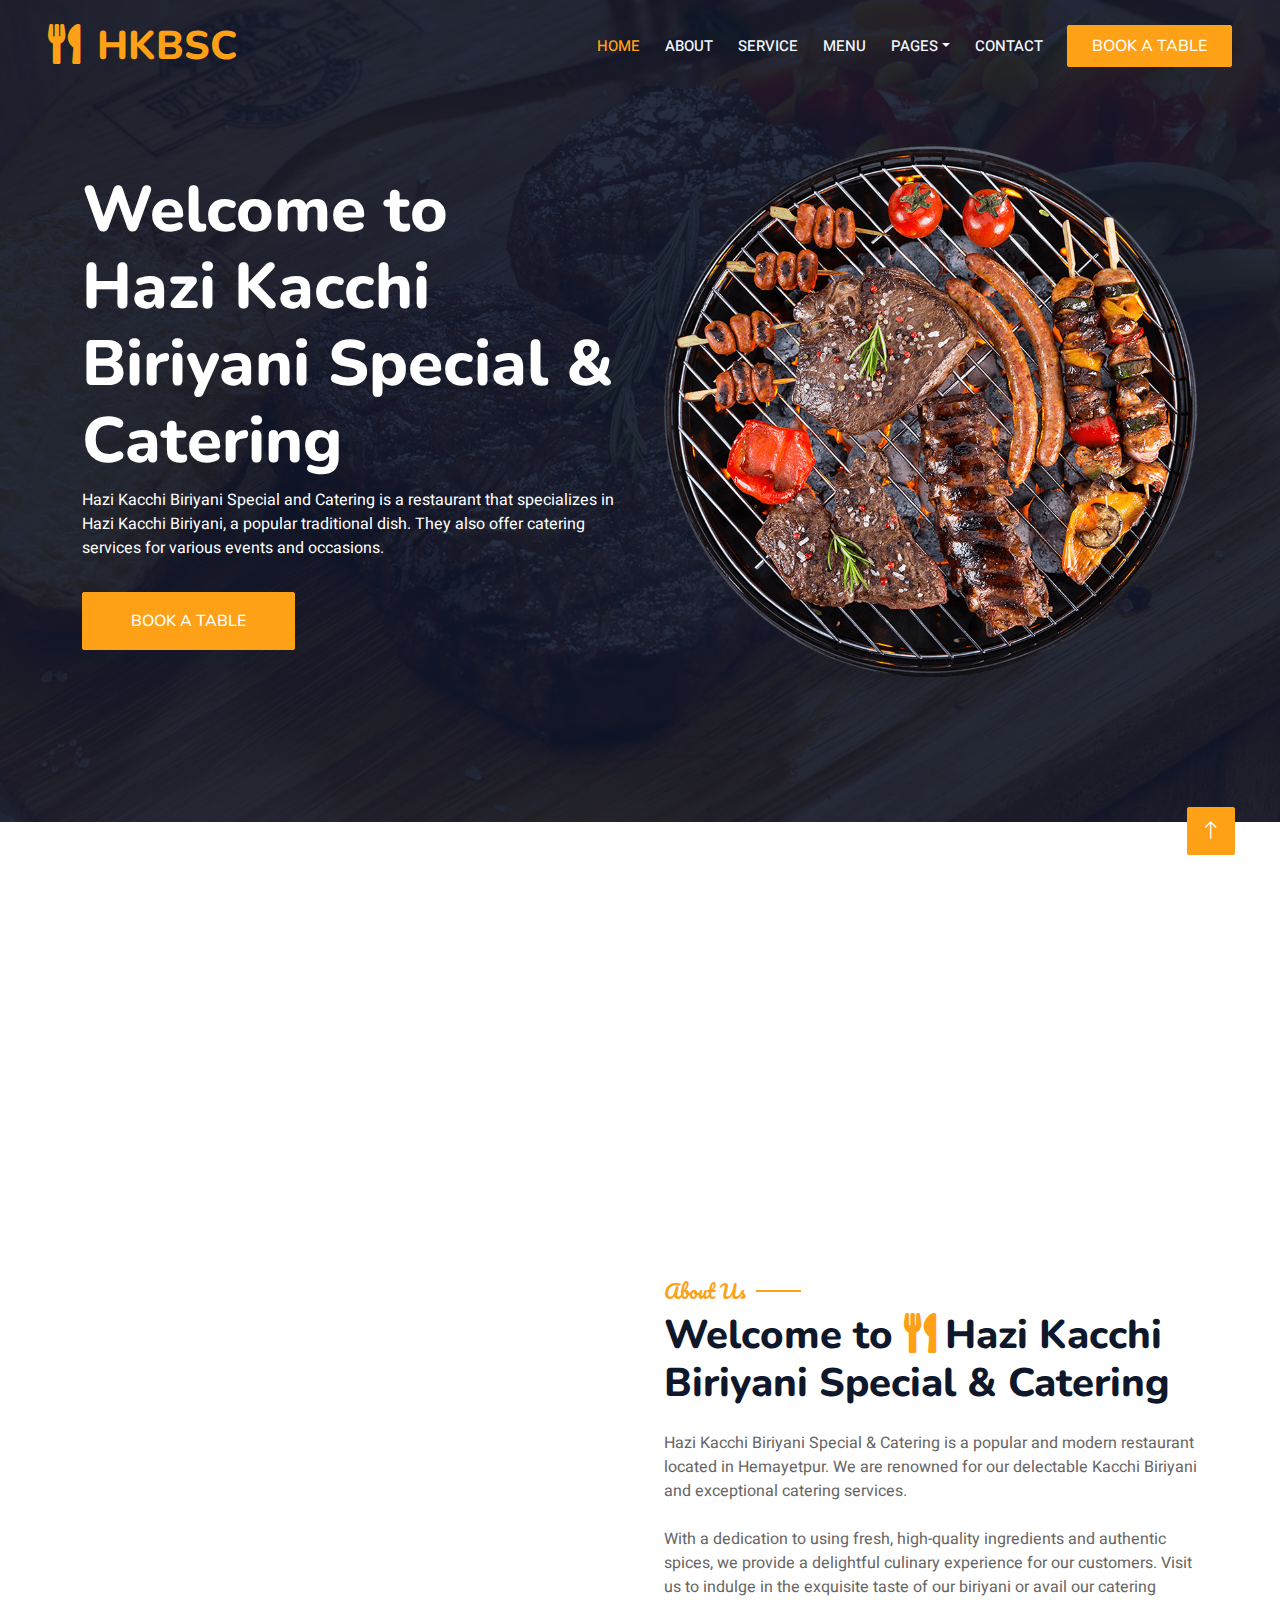
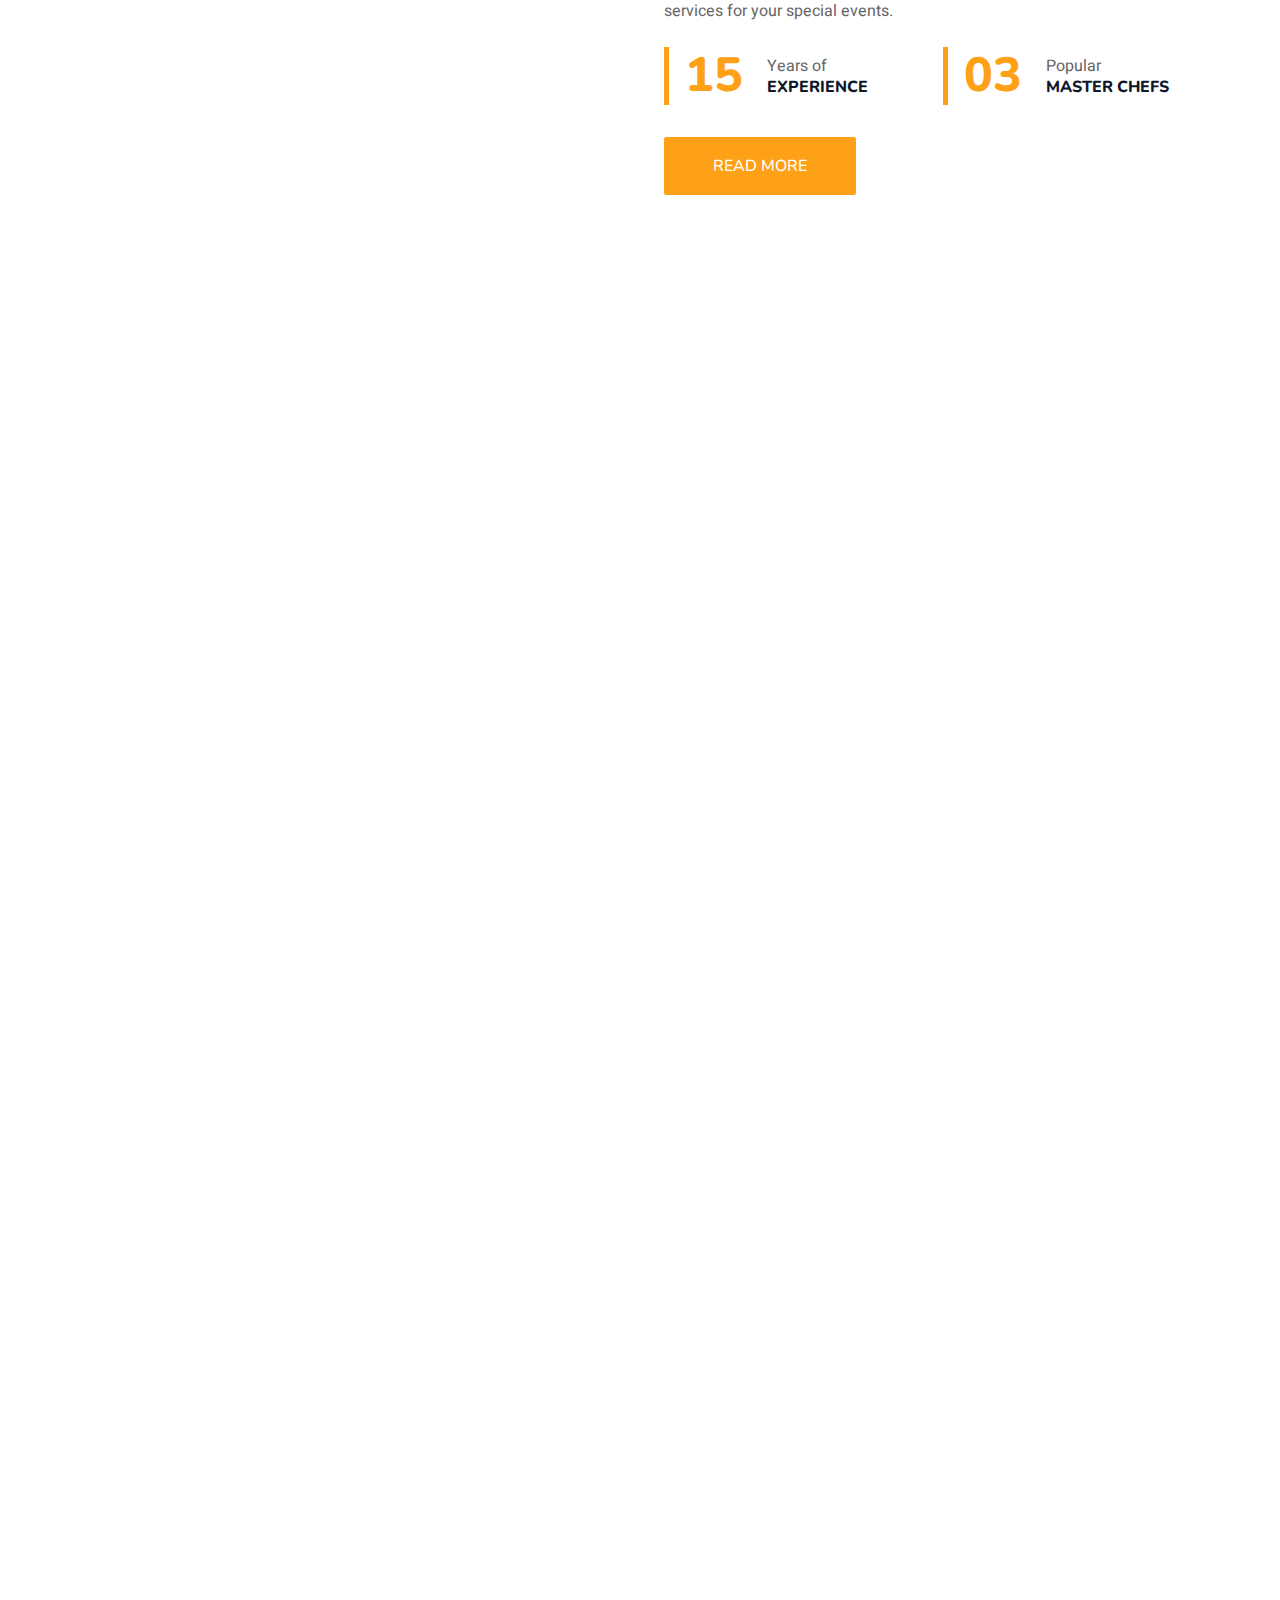
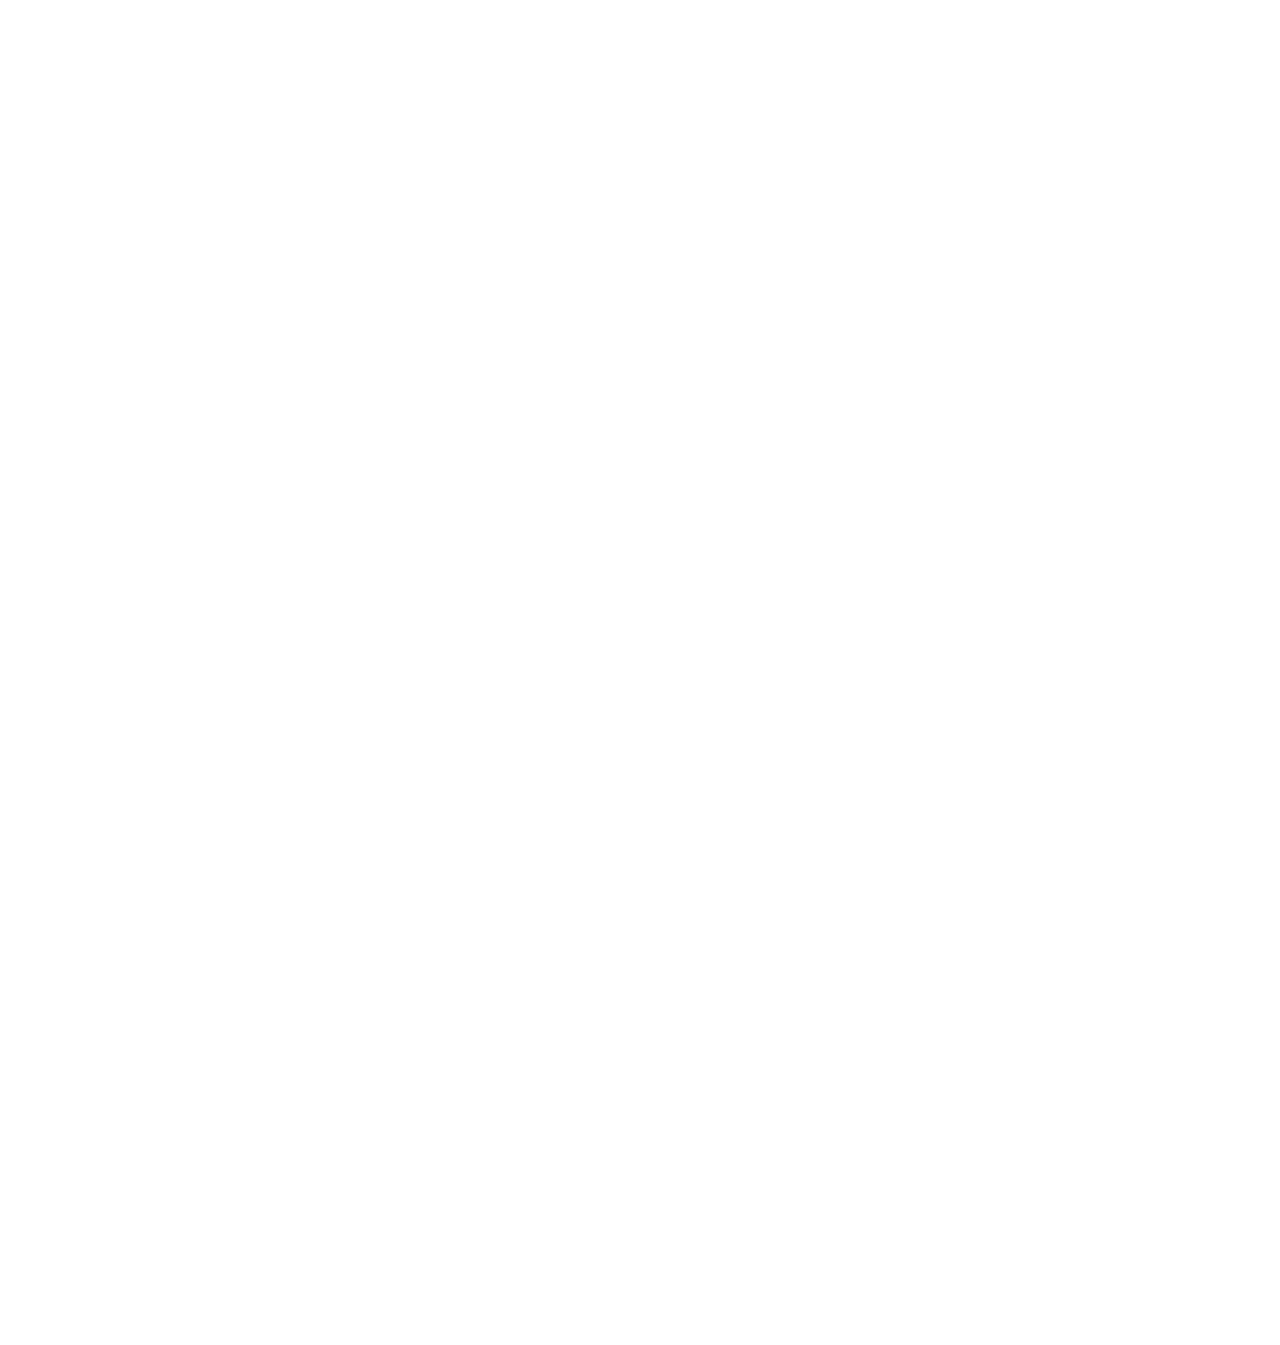
==== commit e286f96d: "allchange" ====
--- a/index.html
+++ b/index.html
@@ -497,10 +497,10 @@
                         <i class="fa fa-quote-left fa-2x text-primary mb-3"></i>
                         <p>Dolor et eos labore, stet justo sed est sed. Diam sed sed dolor stet amet eirmod eos labore diam</p>
                         <div class="d-flex align-items-center">
-                            <img class="img-fluid flex-shrink-0 rounded-circle" src="img/testimonial-1.jpg" style="width: 50px; height: 50px;">
+                            <img class="img-fluid flex-shrink-0 rounded-circle" src="/img/naimur.png" style="width: 50px; height: 50px;">
                             <div class="ps-3">
                                 <h5 class="mb-1">Naimur Rahman Emon</h5>
-                                <small>Profession</small>
+                                <small>Teacher</small>
                             </div>
                         </div>
                     </div>
@@ -508,10 +508,10 @@
                         <i class="fa fa-quote-left fa-2x text-primary mb-3"></i>
                         <p>Dolor et eos labore, stet justo sed est sed. Diam sed sed dolor stet amet eirmod eos labore diam</p>
                         <div class="d-flex align-items-center">
-                            <img class="img-fluid flex-shrink-0 rounded-circle" src="img/testimonial-2.jpg" style="width: 50px; height: 50px;">
+                            <img class="img-fluid flex-shrink-0 rounded-circle" src="img/showrov.jpg" style="width: 50px; height: 50px;">
                             <div class="ps-3">
-                                <h5 class="mb-1">Client Name</h5>
-                                <small>Profession</small>
+                                <h5 class="mb-1">Showrav khan</h5>
+                                <small>student</small>
                             </div>
                         </div>
                     </div>
@@ -519,10 +519,10 @@
                         <i class="fa fa-quote-left fa-2x text-primary mb-3"></i>
                         <p>Dolor et eos labore, stet justo sed est sed. Diam sed sed dolor stet amet eirmod eos labore diam</p>
                         <div class="d-flex align-items-center">
-                            <img class="img-fluid flex-shrink-0 rounded-circle" src="img/testimonial-3.jpg" style="width: 50px; height: 50px;">
+                            <img class="img-fluid flex-shrink-0 rounded-circle" src="img/showrov.jpg" style="width: 50px; height: 50px;">
                             <div class="ps-3">
-                                <h5 class="mb-1">Client Name</h5>
-                                <small>Profession</small>
+                                <h5 class="mb-1">Showrav khan</h5>
+                                <small>student</small>
                             </div>
                         </div>
                     </div>
@@ -530,13 +530,14 @@
                         <i class="fa fa-quote-left fa-2x text-primary mb-3"></i>
                         <p>Dolor et eos labore, stet justo sed est sed. Diam sed sed dolor stet amet eirmod eos labore diam</p>
                         <div class="d-flex align-items-center">
-                            <img class="img-fluid flex-shrink-0 rounded-circle" src="img/testimonial-4.jpg" style="width: 50px; height: 50px;">
+                            <img class="img-fluid flex-shrink-0 rounded-circle" src="img/showrov.jpg" style="width: 50px; height: 50px;">
                             <div class="ps-3">
-                                <h5 class="mb-1">Client Name</h5>
-                                <small>Profession</small>
-                            </div>
-                        </div>
-                    </div>
+                                <h5 class="mb-1">Showrav khan</h5>
+                                <small>student</small>
+                            </div>
+                        </div>
+                    </div>
+                  
                 </div>
             </div>
         </div>
@@ -557,9 +558,9 @@
                     </div>
                     <div class="col-lg-3 col-md-6">
                         <h4 class="section-title ff-secondary text-start text-primary fw-normal mb-4">Contact</h4>
-                        <p class="mb-2"><i class="fa fa-map-marker-alt me-3"></i>123 Street, New York, USA</p>
-                        <p class="mb-2"><i class="fa fa-phone-alt me-3"></i>+012 345 67890</p>
-                        <p class="mb-2"><i class="fa fa-envelope me-3"></i>info@example.com</p>
+                        <p class="mb-2"><i class="fa fa-map-marker-alt me-3"></i>Hemayetpur bus stand, Notunpara mor, Savar, Dhaka-1340</p>
+                        <p class="mb-2"><i class="fa fa-phone-alt me-3"></i>01712-828670</p>
+                        <p class="mb-2"><i class="fa fa-envelope me-3"></i>info@hkbsc.com</p>
                         <div class="d-flex pt-2">
                             <a class="btn btn-outline-light btn-social" href=""><i class="fab fa-twitter"></i></a>
                             <a class="btn btn-outline-light btn-social" href=""><i class="fab fa-facebook-f"></i></a>
@@ -570,9 +571,9 @@
                     <div class="col-lg-3 col-md-6">
                         <h4 class="section-title ff-secondary text-start text-primary fw-normal mb-4">Opening</h4>
                         <h5 class="text-light fw-normal">Monday - Saturday</h5>
-                        <p>09AM - 09PM</p>
+                        <p>09AM - 12PM</p>
                         <h5 class="text-light fw-normal">Sunday</h5>
-                        <p>10AM - 08PM</p>
+                        <p>10AM - 12PM</p>
                     </div>
                     <div class="col-lg-3 col-md-6">
                         <h4 class="section-title ff-secondary text-start text-primary fw-normal mb-4">Newsletter</h4>
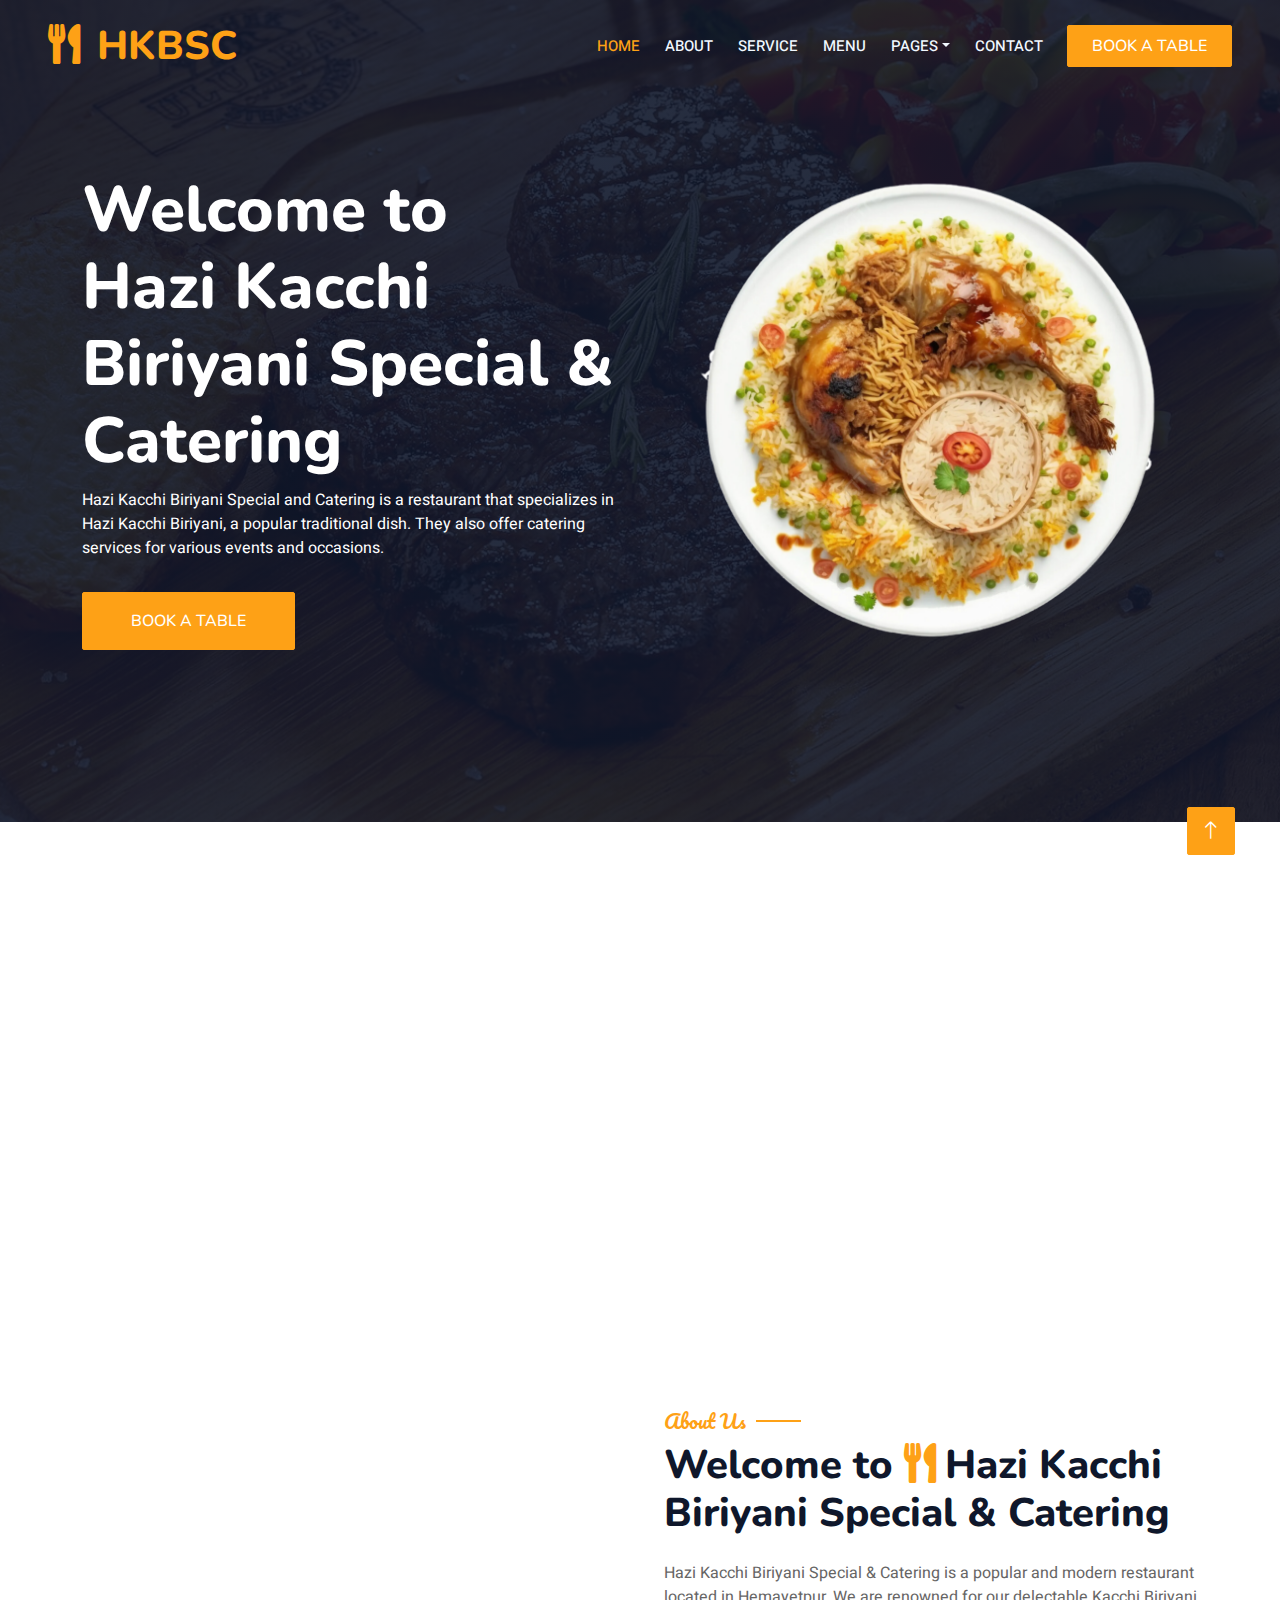
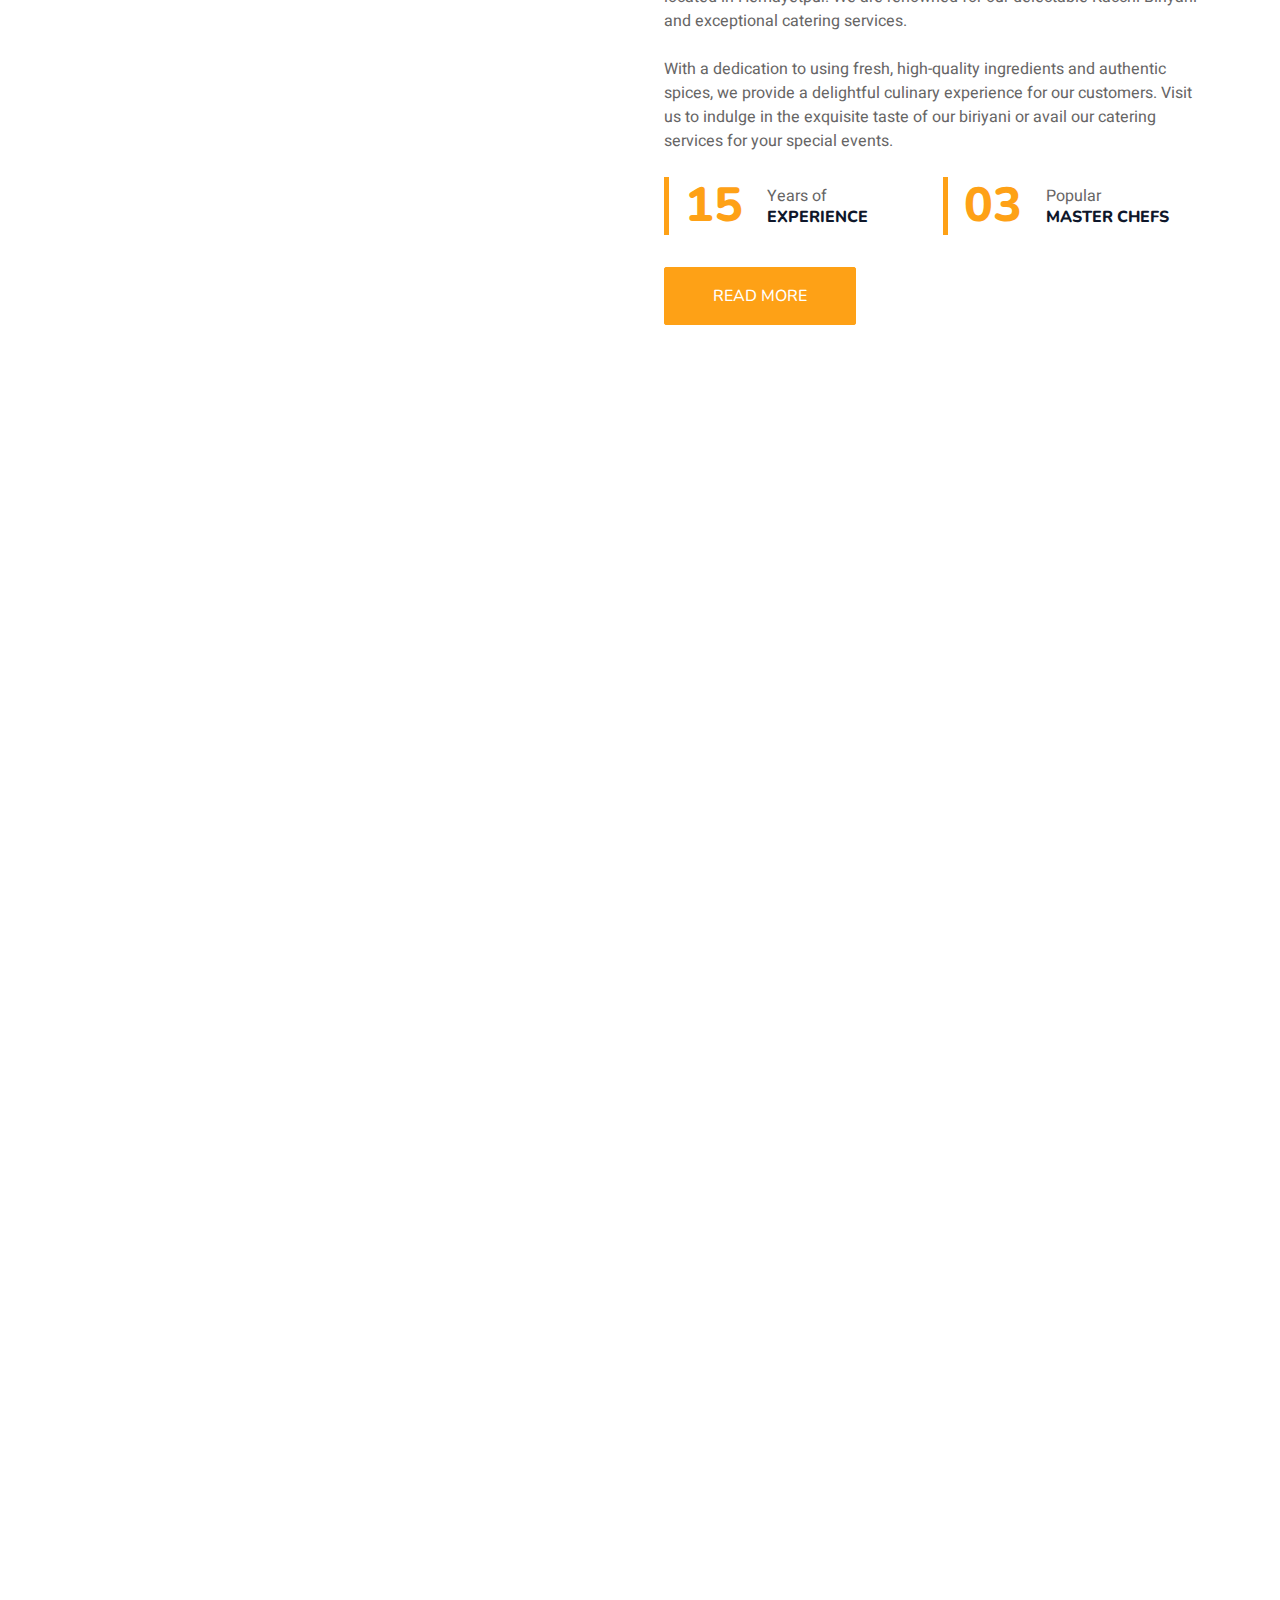
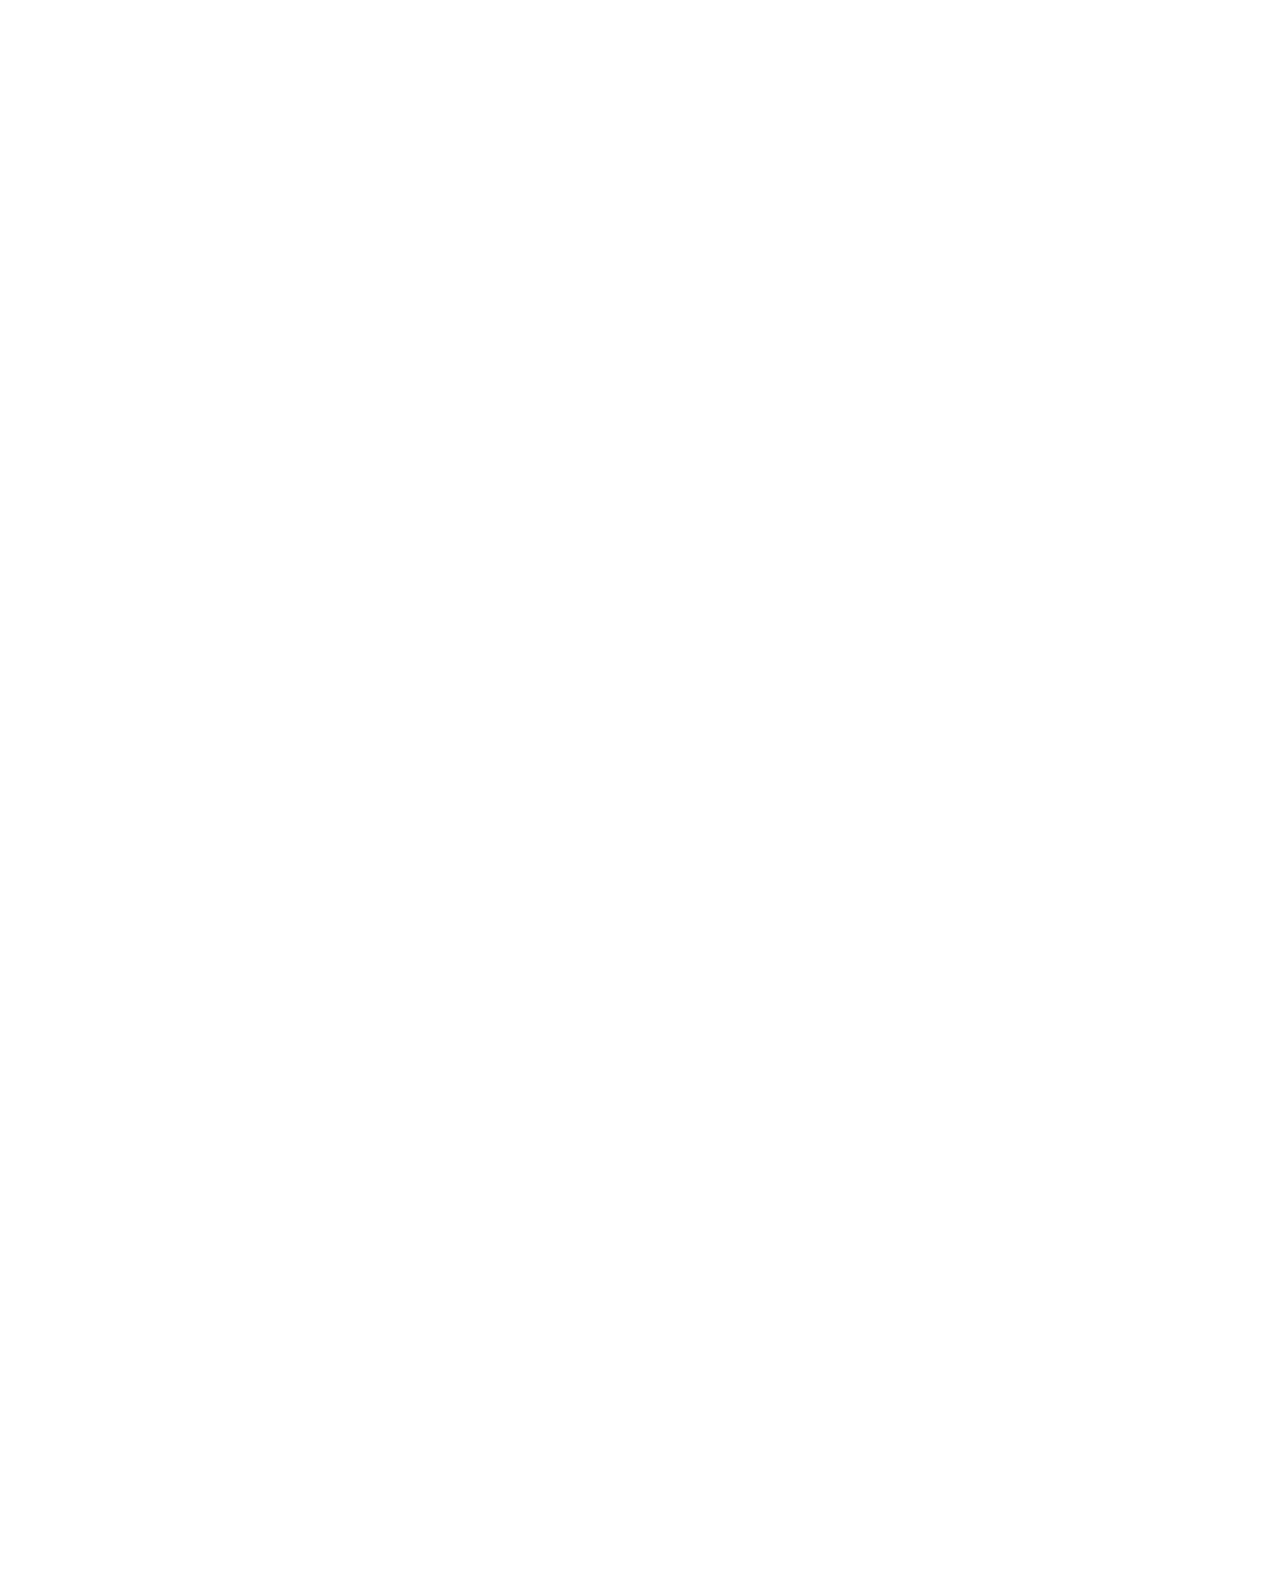
==== commit 4c1bd70f: "add new code" ====
--- a/index.html
+++ b/index.html
@@ -144,16 +144,16 @@
                     <div class="col-lg-6">
                         <div class="row g-3">
                             <div class="col-6 text-start">
-                                <img class="img-fluid rounded w-100 wow zoomIn" data-wow-delay="0.1s" src="img/about-1.jpg">
+                                <img class="img-fluid rounded w-100 wow zoomIn" data-wow-delay="0.1s" src="img/shop1.jpg">
                             </div>
                             <div class="col-6 text-start">
-                                <img class="img-fluid rounded w-75 wow zoomIn" data-wow-delay="0.3s" src="img/about-2.jpg" style="margin-top: 25%;">
+                                <img class="img-fluid rounded w-75 wow zoomIn" data-wow-delay="0.3s" src="img/shop2.jpg" style="margin-top: 25%;">
                             </div>
                             <div class="col-6 text-end">
-                                <img class="img-fluid rounded w-75 wow zoomIn" data-wow-delay="0.5s" src="img/about-3.jpg">
+                                <img class="img-fluid rounded w-75 wow zoomIn" data-wow-delay="0.5s" src="img/shop4.jpg">
                             </div>
                             <div class="col-6 text-end">
-                                <img class="img-fluid rounded w-100 wow zoomIn" data-wow-delay="0.7s" src="img/about-4.jpg">
+                                <img class="img-fluid rounded w-100 wow zoomIn" data-wow-delay="0.7s" src="img/shop5.jpg">
                             </div>
                         </div>
                     </div>
@@ -232,7 +232,7 @@
                             <div class="row g-4">
                                 <div class="col-lg-6">
                                     <div class="d-flex align-items-center">
-                                        <img class="flex-shrink-0 img-fluid rounded" src="img/menu-1.jpg" alt="" style="width: 80px;">
+                                        <img class="flex-shrink-0 img-fluid rounded" src="img/Mutton Kacchi.jpg" alt="" style="width: 80px;">
                                         <div class="w-100 d-flex flex-column text-start ps-4">
                                             <h5 class="d-flex justify-content-between border-bottom pb-2">
                                                 <span>Mutton Kacchi</span>
@@ -244,7 +244,7 @@
                                 </div>
                                 <div class="col-lg-6">
                                     <div class="d-flex align-items-center">
-                                        <img class="flex-shrink-0 img-fluid rounded" src="img/menu-2.jpg" alt="" style="width: 80px;">
+                                        <img class="flex-shrink-0 img-fluid rounded" src="img/Beef Tehari.webp" alt="" style="width: 80px;">
                                         <div class="w-100 d-flex flex-column text-start ps-4">
                                             <h5 class="d-flex justify-content-between border-bottom pb-2">
                                                 <span>Beef Tehari</span>
@@ -256,7 +256,7 @@
                                 </div>
                                 <div class="col-lg-6">
                                     <div class="d-flex align-items-center">
-                                        <img class="flex-shrink-0 img-fluid rounded" src="img/menu-3.jpg" alt="" style="width: 80px;">
+                                        <img class="flex-shrink-0 img-fluid rounded" src="img/beef kacchi.jpg" alt="" style="width: 80px;">
                                         <div class="w-100 d-flex flex-column text-start ps-4">
                                             <h5 class="d-flex justify-content-between border-bottom pb-2">
                                                 <span>Beef Kacchi</span>
@@ -268,7 +268,7 @@
                                 </div>
                                 <div class="col-lg-6">
                                     <div class="d-flex align-items-center">
-                                        <img class="flex-shrink-0 img-fluid rounded" src="img/menu-4.jpg" alt="" style="width: 80px;">
+                                        <img class="flex-shrink-0 img-fluid rounded" src="img/morog-polao-jali-kabab.jpg" alt="" style="width: 80px;">
                                         <div class="w-100 d-flex flex-column text-start ps-4">
                                             <h5 class="d-flex justify-content-between border-bottom pb-2">
                                                 <span>Morog Polao</span>
@@ -440,7 +440,7 @@
                     <div class="col-lg-3 col-md-6 wow fadeInUp" data-wow-delay="0.1s">
                         <div class="team-item text-center rounded overflow-hidden">
                             <div class="rounded-circle overflow-hidden m-4">
-                                <img class="img-fluid" src="img/team-1.jpg" alt="">
+                                <img class="img-fluid" src="img/Kamal Hossain.jpg" alt="">
                             </div>
                             <h5 class="mb-0">Kamal Hossain</h5>
                             <small>Owner</small>
